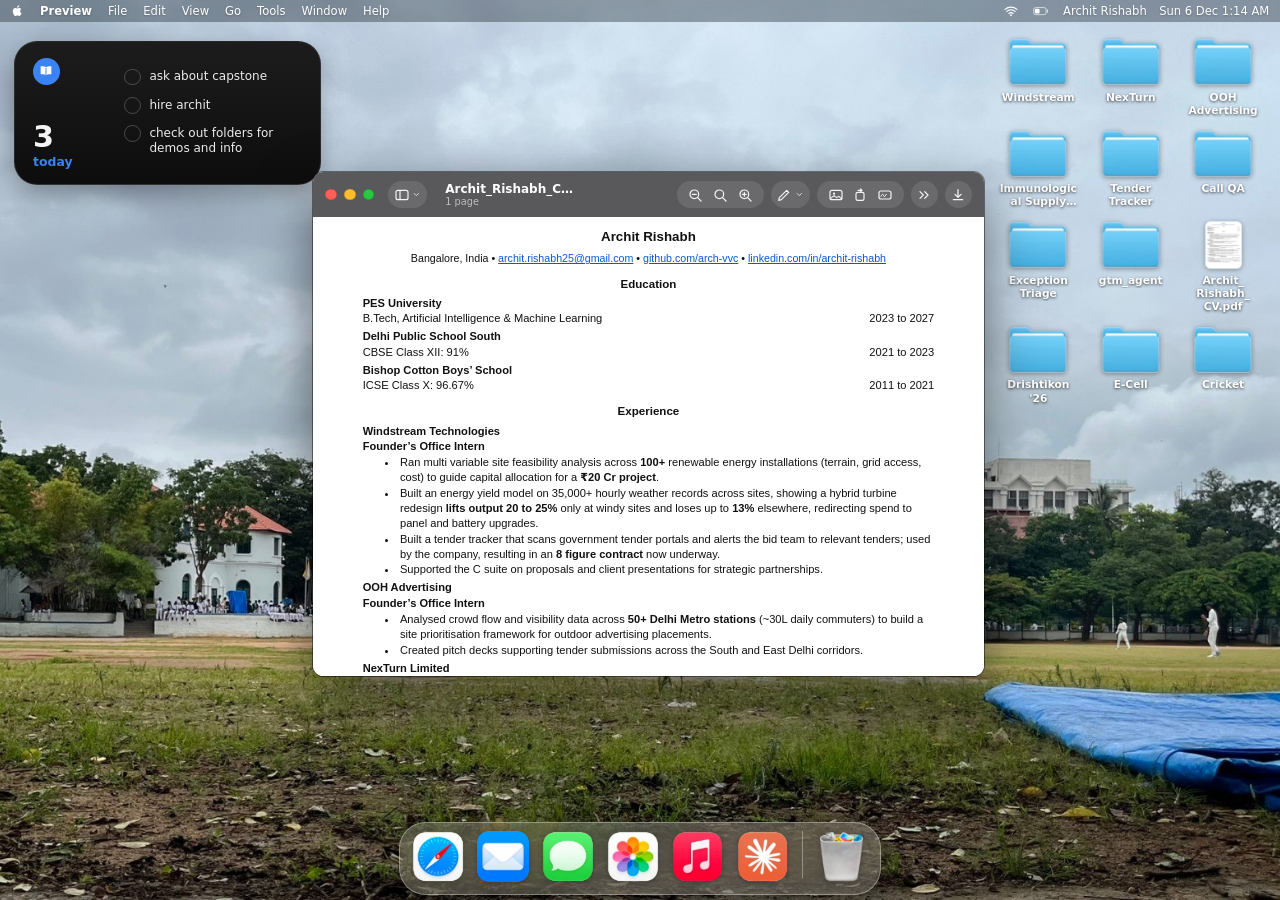
==== index.html @ 69f8cbdc "Krillion tab: portrait screenshot for the phone, landscape crop for the laptop Co-Authored-By: Claud" ====
<!doctype html>
<html lang="en-GB">
<head>
  <meta charset="utf-8">
  <meta name="viewport" content="width=device-width, initial-scale=1">
  <title>Archit Rishabh</title>
  <meta name="description" content="Archit Rishabh builds applied AI for messy business operations: a tender tracker behind an 8 figure contract, invoice triage, voice agent QA, outreach and supply chain systems.">
  <meta property="og:type" content="website">
  <meta property="og:title" content="Archit Rishabh">
  <meta property="og:description" content="Archit Rishabh builds applied AI for messy business operations: a tender tracker behind an 8 figure contract, invoice triage, voice agent QA, outreach and supply chain systems.">
  <link rel="icon" href="data:image/svg+xml,%3Csvg xmlns='http://www.w3.org/2000/svg' viewBox='0 0 32 32'%3E%3Crect width='32' height='32' rx='6' fill='%230a5aa8'/%3E%3Ctext x='16' y='24' font-size='22' font-family='sans-serif' font-weight='700' text-anchor='middle' fill='white'%3EA%3C/text%3E%3C/svg%3E">
  <link rel="stylesheet" href="desktop.css?v=20261120e">
  <noscript><meta http-equiv="refresh" content="0; url=plain.html"></noscript>
</head>
<body>
  <a class="skip" href="plain.html">Plain text version</a>
  <h1 class="sr-only">Archit Rishabh, applied AI for messy business operations</h1>

  <!-- Shared drawing parts: folder, document and window toolbar glyphs. -->
  <svg class="sprite" width="0" height="0" aria-hidden="true" focusable="false">
    <defs>
    </defs>

    <symbol id="g-file-txt" viewBox="0 0 24 24"><path d="M6 3h8l5 5v13H6z" fill="#e8eaed"/><path d="M14 3v5h5z" fill="#b9bec6"/><path d="M9 12h7M9 15h7M9 18h5" stroke="#8b9099" stroke-width="1.3"/></symbol>
    <symbol id="g-file-mov" viewBox="0 0 24 24"><rect x="3" y="5" width="18" height="14" rx="2.5" fill="#3a3d44"/><path d="M10 9l5 3-5 3z" fill="#fff"/></symbol>
    <symbol id="g-file-link" viewBox="0 0 24 24"><path d="M6 3h8l5 5v13H6z" fill="#e8eaed"/><path d="M14 3v5h5z" fill="#b9bec6"/><path d="M10 17l5-5M12 12h3v3" fill="none" stroke="#1b6fe0" stroke-width="1.8" stroke-linecap="round" stroke-linejoin="round"/></symbol>
    <symbol id="g-file-web" viewBox="0 0 24 24"><rect x="3" y="4" width="18" height="16" rx="2.500" fill="#e8eaed"/><path d="M3 9h18" stroke="#b9bec6" stroke-width="1.500"/><circle cx="6" cy="6.500" r="0.900" fill="#e5483f"/><circle cx="8.800" cy="6.500" r="0.900" fill="#f1b92e"/></symbol>
    <symbol id="g-file-folder" viewBox="0 0 24 24"><path d="M3 7a2 2 0 0 1 2-2h4.500l2 2H19a2 2 0 0 1 2 2v8a2 2 0 0 1-2 2H5a2 2 0 0 1-2-2z" fill="#4aa8f5"/></symbol>
    <symbol id="g-side-recents" viewBox="0 0 24 24"><circle cx="12" cy="12" r="8" fill="none" stroke="currentColor" stroke-width="1.700"/><path d="M12 7v5l3 2" fill="none" stroke="currentColor" stroke-width="1.700" stroke-linecap="round"/></symbol>
    <symbol id="g-side-shared" viewBox="0 0 24 24"><circle cx="9" cy="9" r="3" fill="none" stroke="currentColor" stroke-width="1.700"/><circle cx="17" cy="10" r="2.300" fill="none" stroke="currentColor" stroke-width="1.700"/><path d="M3.500 19c.5-3 2.700-4.500 5.500-4.500s5 1.500 5.500 4.500M15 15c2.500-.4 4.800.6 5.500 3.500" fill="none" stroke="currentColor" stroke-width="1.700" stroke-linecap="round"/></symbol>
    <symbol id="g-side-downloads" viewBox="0 0 24 24"><circle cx="12" cy="12" r="8.500" fill="none" stroke="currentColor" stroke-width="1.700"/><path d="M12 7.500v8M8.500 12.500l3.500 3.500 3.500-3.500" fill="none" stroke="currentColor" stroke-width="1.700" stroke-linecap="round" stroke-linejoin="round"/></symbol>
    <symbol id="g-side-apps" viewBox="0 0 24 24"><path d="M12 4l-6 15M12 4l6 15M7.500 14.500h9" fill="none" stroke="currentColor" stroke-width="1.800" stroke-linecap="round"/></symbol>
    <symbol id="g-side-desktop" viewBox="0 0 24 24"><rect x="3" y="5" width="18" height="11" rx="2" fill="none" stroke="currentColor" stroke-width="1.700"/><path d="M9 20h6M12 16v4" stroke="currentColor" stroke-width="1.700" stroke-linecap="round"/></symbol>
    <symbol id="g-side-docs" viewBox="0 0 24 24"><path d="M7 3h7l4 4v14H7z" fill="none" stroke="currentColor" stroke-width="1.700" stroke-linejoin="round"/><path d="M14 3v4h4" fill="none" stroke="currentColor" stroke-width="1.700"/></symbol>
    <symbol id="g-side-icloud" viewBox="0 0 24 24"><path d="M7 18a4 4 0 0 1-.5-8 5.500 5.500 0 0 1 10.500 1.500A3.300 3.300 0 0 1 17 18z" fill="none" stroke="currentColor" stroke-width="1.700" stroke-linejoin="round"/></symbol>
    <symbol id="g-side-home" viewBox="0 0 24 24"><path d="M4 11l8-7 8 7M6 10v9h12v-9M10 19v-5h4v5" fill="none" stroke="currentColor" stroke-width="1.700" stroke-linejoin="round"/></symbol>
    <symbol id="g-back" viewBox="0 0 24 24"><path d="M15 6l-6 6 6 6" fill="none" stroke="currentColor" stroke-width="2" stroke-linecap="round" stroke-linejoin="round"/></symbol>
    <symbol id="g-forward" viewBox="0 0 24 24"><path d="M9 6l6 6-6 6" fill="none" stroke="currentColor" stroke-width="2" stroke-linecap="round" stroke-linejoin="round"/></symbol>
    <symbol id="g-view-list" viewBox="0 0 24 24"><path d="M9 7h11M9 12h11M9 17h11" stroke="currentColor" stroke-width="1.800" stroke-linecap="round"/><circle cx="5" cy="7" r="1.200" fill="currentColor"/><circle cx="5" cy="12" r="1.200" fill="currentColor"/><circle cx="5" cy="17" r="1.200" fill="currentColor"/></symbol>
    <symbol id="g-view-grid" viewBox="0 0 24 24"><g fill="none" stroke="currentColor" stroke-width="1.500"><rect x="4" y="4" width="4.500" height="4.500" rx="1"/><rect x="9.800" y="4" width="4.500" height="4.500" rx="1"/><rect x="15.500" y="4" width="4.500" height="4.500" rx="1"/><rect x="4" y="9.800" width="4.500" height="4.500" rx="1"/><rect x="9.800" y="9.800" width="4.500" height="4.500" rx="1"/><rect x="15.500" y="9.800" width="4.500" height="4.500" rx="1"/><rect x="4" y="15.500" width="4.500" height="4.500" rx="1"/><rect x="9.800" y="15.500" width="4.500" height="4.500" rx="1"/><rect x="15.500" y="15.500" width="4.500" height="4.500" rx="1"/></g></symbol>
    <symbol id="g-download" viewBox="0 0 24 24"><path d="M12 4v11M7.500 11l4.500 4.500 4.500-4.500M5 19h14" fill="none" stroke="currentColor" stroke-width="1.900" stroke-linecap="round" stroke-linejoin="round"/></symbol>
    <symbol id="g-sidebar" viewBox="0 0 24 24"><rect x="3" y="5" width="18" height="14" rx="3" fill="none" stroke="currentColor" stroke-width="1.8"/><path d="M9 5v14" stroke="currentColor" stroke-width="1.8"/></symbol>
    <symbol id="g-zoom-out" viewBox="0 0 24 24"><circle cx="11" cy="11" r="6.5" fill="none" stroke="currentColor" stroke-width="1.8"/><path d="M16 16l5 5M8 11h6" stroke="currentColor" stroke-width="1.8" stroke-linecap="round"/></symbol>
    <symbol id="g-zoom-fit" viewBox="0 0 24 24"><circle cx="11" cy="11" r="6.5" fill="none" stroke="currentColor" stroke-width="1.8"/><path d="M16 16l5 5" stroke="currentColor" stroke-width="1.8" stroke-linecap="round"/></symbol>
    <symbol id="g-zoom-in" viewBox="0 0 24 24"><circle cx="11" cy="11" r="6.5" fill="none" stroke="currentColor" stroke-width="1.8"/><path d="M16 16l5 5M8 11h6M11 8v6" stroke="currentColor" stroke-width="1.8" stroke-linecap="round"/></symbol>
    <symbol id="g-pen" viewBox="0 0 24 24"><path d="M4 20l1-4L16 5l3 3L8 19z" fill="none" stroke="currentColor" stroke-width="1.8" stroke-linejoin="round"/></symbol>
    <symbol id="g-chevron" viewBox="0 0 24 24"><path d="M7 10l5 5 5-5" fill="none" stroke="currentColor" stroke-width="1.8" stroke-linecap="round" stroke-linejoin="round"/></symbol>
    <symbol id="g-crop" viewBox="0 0 24 24"><rect x="3" y="5" width="18" height="14" rx="3" fill="none" stroke="currentColor" stroke-width="1.8"/><circle cx="9" cy="10" r="1.6" fill="currentColor"/><path d="M4 17l5-4 4 3 3-2 5 4" fill="none" stroke="currentColor" stroke-width="1.6"/></symbol>
    <symbol id="g-rotate" viewBox="0 0 24 24"><rect x="6" y="8" width="12" height="12" rx="2.5" fill="none" stroke="currentColor" stroke-width="1.8"/><path d="M9 5h6M13 3l2 2-2 2" fill="none" stroke="currentColor" stroke-width="1.8" stroke-linecap="round" stroke-linejoin="round"/></symbol>
    <symbol id="g-sign" viewBox="0 0 24 24"><rect x="3" y="6" width="18" height="12" rx="3" fill="none" stroke="currentColor" stroke-width="1.8"/><path d="M6 14c2-4 3-4 4-1s2 1 4-2" fill="none" stroke="currentColor" stroke-width="1.5" stroke-linecap="round"/></symbol>
    <symbol id="g-more" viewBox="0 0 24 24"><path d="M6 7l5 5-5 5M13 7l5 5-5 5" fill="none" stroke="currentColor" stroke-width="1.8" stroke-linecap="round" stroke-linejoin="round"/></symbol>
    <symbol id="g-search" viewBox="0 0 24 24"><circle cx="11" cy="11" r="6.5" fill="none" stroke="currentColor" stroke-width="1.8"/><path d="M16 16l5 5" stroke="currentColor" stroke-width="1.8" stroke-linecap="round"/></symbol>
    <symbol id="g-list" viewBox="0 0 24 24"><path d="M8 7h11M8 12h11M8 17h11" stroke="currentColor" stroke-width="2" stroke-linecap="round"/><circle cx="4.5" cy="7" r="1.3" fill="currentColor"/><circle cx="4.5" cy="12" r="1.3" fill="currentColor"/><circle cx="4.5" cy="17" r="1.3" fill="currentColor"/></symbol>
  </svg>

  
  <div class="phone" id="phone">
    <div class="phone-screen" id="phone-screen">
      <div class="p-status">
        <time id="p-clock">4:27</time>
        <span class="p-status-icons" aria-hidden="true">
          <svg viewBox="0 0 20 14"><rect x="0" y="9" width="3" height="5" rx="1" fill="currentColor"/><rect x="5" y="6" width="3" height="8" rx="1" fill="currentColor"/><rect x="10" y="3" width="3" height="11" rx="1" fill="currentColor"/><rect x="15" y="0" width="3" height="14" rx="1" fill="currentColor" opacity="0.4"/></svg>
          <svg viewBox="0 0 24 24"><path d="M2 9a15 15 0 0 1 20 0M5 12.5a10.5 10.5 0 0 1 14 0M8.5 16a5.5 5.5 0 0 1 7 0" fill="none" stroke="currentColor" stroke-width="2.2" stroke-linecap="round"/><circle cx="12" cy="19" r="1.6" fill="currentColor"/></svg>
          <svg viewBox="0 0 30 14"><rect x="0.8" y="0.8" width="25" height="12.4" rx="4" fill="none" stroke="currentColor" stroke-width="1.4" opacity="0.5"/><rect x="2.6" y="2.6" width="17" height="8.8" rx="2.4" fill="currentColor"/><rect x="27.2" y="4.5" width="2" height="5" rx="1" fill="currentColor" opacity="0.5"/></svg>
        </span>
      </div>
      <div class="p-pager" id="p-pager">
        <div class="p-track" id="p-track">
          <section class="p-page" data-page="0" aria-label="Home">
            <p class="p-pagetitle">Archit Rishabh</p>
            <p class="p-sub">Applied AI for messy business operations. Open to forward deployed engineer and founder's office roles.</p>
            <aside class="p-widget" aria-labelledby="p-rem-title">
              <div class="p-widget-left">
                <span class="p-widget-icon" aria-hidden="true"><svg viewBox="0 0 24 24"><use href="#g-list"/></svg></span>
                <h2 class="sr-only" id="p-rem-title">Reminders</h2>
                <div class="p-widget-stat"><span class="p-count" id="p-count" aria-live="polite">3</span><span class="p-when">Reminders</span></div>
              </div>
              <ul class="p-reminders">
                <li data-preminder><label><input type="checkbox"><span class="p-tick" aria-hidden="true"></span><span class="p-text">ask about capstone</span></label></li>
                <li data-preminder><label><input type="checkbox"><span class="p-tick" aria-hidden="true"></span><span class="p-text">hire archit</span></label></li>
                <li data-preminder><label><input type="checkbox"><span class="p-tick" aria-hidden="true"></span><span class="p-text">check out folders for demos and info</span></label></li>
              </ul>
            </aside>
            <div class="p-grid">
            <button class="p-icon" type="button" data-pfolder="windstream" aria-label="Windstream folder"><span class="p-tile letter" style="--c1:#3ccaff;--c2:#0a6cff" aria-hidden="true">W</span><span class="p-label">Windstream</span><span class="p-role">Founder's Office intern</span></button>
            <button class="p-icon" type="button" data-pfolder="nexturn" aria-label="NexTurn folder"><span class="p-tile letter" style="--c1:#b98bff;--c2:#6a3cf0" aria-hidden="true">N</span><span class="p-label">NexTurn</span><span class="p-role">Data and AI strategy intern</span></button>
            <button class="p-icon" type="button" data-pfolder="ooh" aria-label="OOH Advertising folder"><span class="p-tile letter" style="--c1:#ffb54d;--c2:#ff6325" aria-hidden="true">O</span><span class="p-label">OOH Advertising</span><span class="p-role">Founder's Office intern</span></button>
            <button class="p-icon" type="button" data-pfile="cv" aria-label="Archit_Rishabh_CV.pdf"><span class="p-tile cv"><img src="assets/icons/cvfile.png" alt="Archit_Rishabh_CV.pdf"></span><span class="p-label">CV</span></button>
            </div>
          </section>
          <section class="p-page" data-page="1" aria-label="Projects">
            <p class="p-pagetitle">Projects</p>
            <div class="p-grid">
            <button class="p-icon" type="button" data-pfolder="capstone" aria-label="Immunological Supply Chain folder"><span class="p-tile letter" style="--c1:#3be0a6;--c2:#0c9a68" aria-hidden="true">I</span><span class="p-label">Immunological Supply Chain</span></button>
            <button class="p-icon" type="button" data-pfolder="tender-tracker" aria-label="Tender Tracker folder"><span class="p-tile letter" style="--c1:#ff7a96;--c2:#e0224c" aria-hidden="true">T</span><span class="p-label">Tender Tracker</span></button>
            <button class="p-icon" type="button" data-pfolder="call-qa" aria-label="Call QA folder"><span class="p-tile letter" style="--c1:#62e6dc;--c2:#14a3b5" aria-hidden="true">C</span><span class="p-label">Call QA</span></button>
            <button class="p-icon" type="button" data-pfolder="exception-triage" aria-label="Exception Triage folder"><span class="p-tile letter" style="--c1:#ffd957;--c2:#f09a00" aria-hidden="true">E</span><span class="p-label">Exception Triage</span></button>
            <button class="p-icon" type="button" data-pfolder="gtm-agent" aria-label="gtm_agent folder"><span class="p-tile letter" style="--c1:#8493ff;--c2:#3a4de0" aria-hidden="true">G</span><span class="p-label">gtm_agent</span></button>
            <button class="p-icon" type="button" data-pfolder="drishtikon" aria-label="Drishtikon '26 folder"><span class="p-tile letter" style="--c1:#ff95dc;--c2:#d2399f" aria-hidden="true">D</span><span class="p-label">Drishtikon '26</span></button>
            <button class="p-icon" type="button" data-pfolder="e-cell" aria-label="E-Cell folder"><span class="p-tile letter" style="--c1:#98e65a;--c2:#3ba00c" aria-hidden="true">E</span><span class="p-label">E-Cell</span></button>
            <button class="p-icon" type="button" data-pfolder="cricket" aria-label="Cricket folder"><span class="p-tile letter" style="--c1:#ff8460;--c2:#c93a1b" aria-hidden="true">C</span><span class="p-label">Cricket</span></button>
            </div>
          </section>
        </div>
      </div>

      <p class="p-hint" id="p-hint">swipe left to see projects</p>
      <div class="p-foot">
        <div class="p-dots" id="p-dots" role="group" aria-label="Pages">
          <button class="p-dot" type="button" data-pdot="0" aria-label="Home page" aria-current="true"></button>
          <button class="p-dot" type="button" data-pdot="1" aria-label="Projects page"></button>
        </div>
      </div>
      <nav class="p-dock" aria-label="Phone dock">
        <button class="p-dock-item" type="button" data-pdock aria-label="Mail"><img src="assets/icons/ios-mail.png" alt="Mail"></button>
        <button class="p-dock-item" type="button" data-pdock aria-label="Music"><img src="assets/icons/ios-music.png" alt="Music"></button>
        <button class="p-dock-item" type="button" data-pdock aria-label="Messages"><img src="assets/icons/ios-messages.png" alt="Messages"></button>
        <button class="p-dock-item" type="button" data-pdock aria-label="Safari"><img src="assets/icons/ios-safari.png" alt="Safari"></button>
      </nav>
      <div class="p-sheets" id="p-sheets"></div>
    </div>
  </div>

  <div class="desktop" id="desktop">
    <header class="menubar">
      <div class="menus">
        <span class="apple" aria-hidden="true"><svg viewBox="0 0 24 24"><path d="M16.37 12.62c-.03-2.45 2-3.63 2.09-3.69-1.14-1.66-2.9-1.9-3.53-1.92-1.5-.15-2.93.88-3.69.88-.76 0-1.94-.86-3.19-.84-1.64.02-3.15.95-4 2.42-1.71 2.96-.44 7.34 1.22 9.74.81 1.17 1.78 2.49 3.05 2.44 1.22-.05 1.69-.79 3.17-.79s1.9.79 3.19.76c1.32-.02 2.15-1.19 2.95-2.37.93-1.36 1.31-2.68 1.34-2.75-.03-.01-2.57-.99-2.6-3.88zM13.95 5.4c.67-.81 1.12-1.94 1-3.07-.96.04-2.13.64-2.82 1.45-.62.72-1.16 1.87-1.02 2.98 1.07.08 2.17-.55 2.84-1.36z"/></svg></span>
        <strong class="app-name" id="app-name">Preview</strong>
        <span class="menu-item">File</span>
        <span class="menu-item">Edit</span>
        <span class="menu-item">View</span>
        <span class="menu-item">Go</span>
        <span class="menu-item preview-only">Tools</span>
        <span class="menu-item">Window</span>
        <span class="menu-item">Help</span>
      </div>
      <div class="status">
        <svg class="status-icon" viewBox="0 0 24 24" aria-hidden="true"><path d="M2 9a15 15 0 0 1 20 0M5 12.500a10.500 10.500 0 0 1 14 0M8.500 16a5.500 5.500 0 0 1 7 0" fill="none" stroke="currentColor" stroke-width="2" stroke-linecap="round"/><circle cx="12" cy="19" r="1.500" fill="currentColor"/></svg>
        <svg class="status-icon battery" viewBox="0 0 28 24" aria-hidden="true"><rect x="2" y="6" width="21" height="12" rx="3.500" fill="none" stroke="currentColor" stroke-width="1.500" opacity="0.7"/><rect x="4" y="8" width="8" height="8" rx="2" fill="currentColor"/><path d="M25 10v4" stroke="currentColor" stroke-width="2" stroke-linecap="round" opacity="0.7"/></svg>
        <span class="status-name">Archit Rishabh</span>
        <time class="clock" id="clock">Fri 20 Nov 3:12 PM</time>
      </div>
    </header>

    <main class="stage">
      <aside class="widget" aria-labelledby="reminders-title">
        <div class="widget-left">
          <span class="widget-icon" aria-hidden="true"><svg viewBox="0 0 24 24"><path d="M12 6.500C10 5 7 4.600 4 5v12c3-.4 6 0 8 1.500 2-1.500 5-1.900 8-1.500V5c-3-.4-6 0-8 1.500z" fill="currentColor"/><path d="M12 7.500v10.500" stroke="#3b82f6" stroke-width="1.400"/></svg></span>
          <h2 class="sr-only" id="reminders-title">Reminders</h2>
          <div class="widget-stat"><span class="widget-count" id="reminder-count" aria-live="polite">3</span><span class="widget-when">today</span></div>
        </div>
        <ul class="reminders">
          <li data-reminder><label><input type="checkbox"><span class="tick" aria-hidden="true"></span><span class="text">ask about capstone</span></label></li>
          <li data-reminder><label><input type="checkbox"><span class="tick" aria-hidden="true"></span><span class="text">hire archit</span></label></li>
          <li data-reminder><label><input type="checkbox"><span class="tick" aria-hidden="true"></span><span class="text">check out folders for demos and info</span></label></li>
        </ul>
      </aside>

      <nav class="icons" aria-label="Desktop folders and files">
          <button class="icon" type="button" data-folder="windstream" data-name="Windstream" aria-label="Windstream folder"><img class="art" src="assets/icons/folder.png" alt="Windstream folder"><span class="label">Windstream</span></button>
          <button class="icon" type="button" data-folder="nexturn" data-name="NexTurn" aria-label="NexTurn folder"><img class="art" src="assets/icons/folder.png" alt="NexTurn folder"><span class="label">NexTurn</span></button>
          <button class="icon" type="button" data-folder="ooh" data-name="OOH Advertising" aria-label="OOH Advertising folder"><img class="art" src="assets/icons/folder.png" alt="OOH Advertising folder"><span class="label">OOH Advertising</span></button>
          <button class="icon" type="button" data-folder="capstone" data-name="Immunological Supply Chain" aria-label="Immunological Supply Chain folder"><img class="art" src="assets/icons/folder.png" alt="Immunological Supply Chain folder"><span class="label">Immunological Supply Chain</span></button>
          <button class="icon" type="button" data-folder="tender-tracker" data-name="Tender Tracker" aria-label="Tender Tracker folder"><img class="art" src="assets/icons/folder.png" alt="Tender Tracker folder"><span class="label">Tender Tracker</span></button>
          <button class="icon" type="button" data-folder="call-qa" data-name="Call QA" aria-label="Call QA folder"><img class="art" src="assets/icons/folder.png" alt="Call QA folder"><span class="label">Call QA</span></button>
          <button class="icon" type="button" data-folder="exception-triage" data-name="Exception Triage" aria-label="Exception Triage folder"><img class="art" src="assets/icons/folder.png" alt="Exception Triage folder"><span class="label">Exception Triage</span></button>
          <button class="icon" type="button" data-folder="gtm-agent" data-name="gtm_agent" aria-label="gtm_agent folder"><img class="art" src="assets/icons/folder.png" alt="gtm_agent folder"><span class="label">gtm_agent</span></button>
          <button class="icon" type="button" data-file="cv" aria-label="Archit_Rishabh_CV.pdf, double click to open"><img class="art doc" src="assets/icons/cvfile.png" alt="Archit_Rishabh_CV.pdf"><span class="label">Archit_<wbr>Rishabh_<wbr>CV.pdf</span></button>
          <button class="icon" type="button" data-folder="drishtikon" data-name="Drishtikon '26" aria-label="Drishtikon '26 folder"><img class="art" src="assets/icons/folder.png" alt="Drishtikon '26 folder"><span class="label">Drishtikon '26</span></button>
          <button class="icon" type="button" data-folder="e-cell" data-name="E-Cell" aria-label="E-Cell folder"><img class="art" src="assets/icons/folder.png" alt="E-Cell folder"><span class="label">E-Cell</span></button>
          <button class="icon" type="button" data-folder="cricket" data-name="Cricket" aria-label="Cricket folder"><img class="art" src="assets/icons/folder.png" alt="Cricket folder"><span class="label">Cricket</span></button>
      </nav>

      <section class="window" id="cv-window" data-app="Preview" aria-labelledby="cv-title" tabindex="-1">
        <div class="titlebar" data-drag>
          <div class="lights">
            <button class="light close" type="button" data-action="close" aria-label="Close"><span aria-hidden="true">&times;</span></button>
            <button class="light minimise" type="button" data-action="minimise" aria-label="Minimise"><span aria-hidden="true">&minus;</span></button>
            <button class="light zoom" type="button" data-action="fullscreen" aria-label="Full screen"><span aria-hidden="true">&#x2922;</span></button>
          </div>
          <div class="tools tools-left" aria-hidden="true">
            <span class="tool wide"><svg viewBox="0 0 24 24"><use href="#g-sidebar"/></svg><svg class="small" viewBox="0 0 24 24"><use href="#g-chevron"/></svg></span>
          </div>
          <div class="doc-title">
            <h2 id="cv-title">Archit_Rishabh_CV.pdf</h2>
            <span class="doc-sub">1 page</span>
          </div>
          <div class="tools tools-right">
            <span class="tool group" aria-hidden="true"><svg viewBox="0 0 24 24"><use href="#g-zoom-out"/></svg><svg viewBox="0 0 24 24"><use href="#g-zoom-fit"/></svg><svg viewBox="0 0 24 24"><use href="#g-zoom-in"/></svg></span>
            <span class="tool wide" aria-hidden="true"><svg viewBox="0 0 24 24"><use href="#g-pen"/></svg><svg class="small" viewBox="0 0 24 24"><use href="#g-chevron"/></svg></span>
            <span class="tool group" aria-hidden="true"><svg viewBox="0 0 24 24"><use href="#g-crop"/></svg><svg viewBox="0 0 24 24"><use href="#g-rotate"/></svg><svg viewBox="0 0 24 24"><use href="#g-sign"/></svg></span>
            <span class="tool" aria-hidden="true"><svg viewBox="0 0 24 24"><use href="#g-more"/></svg></span>
            <a class="tool round" href="assets/Archit_Rishabh_CV.pdf" download><svg viewBox="0 0 24 24" aria-hidden="true"><use href="#g-download"/></svg><span class="sr-only">Download the CV as a PDF</span></a>
          </div>
        </div>

        <div class="pdf" id="pdf">
          <article class="page">
            <h3 class="cv-name">Archit Rishabh</h3>
            <p class="cv-contact">Bangalore, India &bull; <a href="mailto:archit.rishabh25@gmail.com">archit.rishabh25@gmail.com</a> &bull; <a href="https://github.com/arch-vvc" rel="noopener">github.com/arch-vvc</a> &bull; <a href="https://www.linkedin.com/in/archit-rishabh" rel="noopener">linkedin.com/in/archit-rishabh</a></p>

            <h4>Education</h4>
            <div class="entry"><div class="row"><strong>PES University</strong><span></span></div><div class="row"><span>B.Tech, Artificial Intelligence &amp; Machine Learning</span><span>2023 to 2027</span></div></div>
            <div class="entry"><div class="row"><strong>Delhi Public School South</strong><span></span></div><div class="row"><span>CBSE Class XII: 91%</span><span>2021 to 2023</span></div></div>
            <div class="entry"><div class="row"><strong>Bishop Cotton Boys&rsquo; School</strong><span></span></div><div class="row"><span>ICSE Class X: 96.67%</span><span>2011 to 2021</span></div></div>

            <h4>Experience</h4>
            <div class="entry">
              <strong>Windstream Technologies</strong><br><strong>Founder&rsquo;s Office Intern</strong>
              <ul>
                <li>Ran multi variable site feasibility analysis across <b>100+</b> renewable energy installations (terrain, grid access, cost) to guide capital allocation for a <b>₹20 Cr project</b>.</li>
                <li>Built an energy yield model on 35,000+ hourly weather records across sites, showing a hybrid turbine redesign <b>lifts output 20 to 25%</b> only at windy sites and loses up to <b>13%</b> elsewhere, redirecting spend to panel and battery upgrades.</li>
                <li>Built a tender tracker that scans government tender portals and alerts the bid team to relevant tenders; used by the company, resulting in an <b>8 figure contract</b> now underway.</li>
                <li>Supported the C suite on proposals and client presentations for strategic partnerships.</li>
              </ul>
            </div>
            <div class="entry">
              <strong>OOH Advertising</strong><br><strong>Founder&rsquo;s Office Intern</strong>
              <ul>
                <li>Analysed crowd flow and visibility data across <b>50+ Delhi Metro stations</b> (~30L daily commuters) to build a site prioritisation framework for outdoor advertising placements.</li>
                <li>Created pitch decks supporting tender submissions across the South and East Delhi corridors.</li>
              </ul>
            </div>
            <div class="entry">
              <strong>NexTurn Limited</strong><br><strong>Data &amp; AI Strategy Intern</strong>
              <ul>
                <li>Built an AI driven document analysis and visualisation system for a <b>$150M</b> firm, cutting client insight generation time by <b>93% across 10+ simultaneous documents</b>.</li>
                <li>Analysed unstructured business documents to surface strategic insights for leadership decisions.</li>
              </ul>
            </div>

            <h4>Projects &amp; Research</h4>
            <div class="entry">
              <div class="row"><strong>Immunological Supply Chain Management System</strong><span>PES University</span></div>
              <ul>
                <li>Built a <b>28 stage</b> ML and RL pipeline modelling supply chain resilience on immune principles (<b>240K+</b> records).</li>
                <li>Blind backtest on real USAID shipment data flagged the Haiti 2010 disruption; recommended vendors beat actual procurement on late rate in <b>71% of 76 cases</b>. Paper submitted.</li>
              </ul>
            </div>
            <div class="entry">
              <strong>Invoice Exception Triage</strong>
              <ul>
                <li>Built a tool that matches invoices against purchase orders and payments and explains each mismatch in plain English, so finance teams clear exceptions faster; caught <b>16 of 16</b> planted exceptions on a 40 invoice test set.</li>
              </ul>
            </div>
            <div class="entry">
              <strong>Call QA for Voice Agents</strong>
              <ul>
                <li>Built a test harness where LLM simulated callers (confused, Hinglish, adversarial) talk to a voice agent built from a client SOP, and a judge flags the exact failing turn; on a live 5 caller run the first prompt passed <b>0 of 5</b> and the fixed prompt <b>4 of 5</b>.</li>
              </ul>
            </div>
            <div class="entry">
              <strong>gtm_agent, a pitch engine for FDE outreach</strong>
              <ul>
                <li>Built an engine that takes a startup&rsquo;s URL and returns its cluster, the demo to send, the deployment pain its customers likely have and a pitch note of 150 words or fewer that names only things found on the company&rsquo;s own site; <b>632 tests</b>.</li>
              </ul>
            </div>

            <h4>Leadership &amp; Activities</h4>
            <div class="entry">
              <div class="row"><strong>Drishtikon &rsquo;26, IIMS Pune</strong><span>National Case Competition Finalist</span></div>
              <ul><li>Reached the national final from <b>750+</b> applicants on corporate restructuring and marketing cases.</li></ul>
            </div>
            <div class="entry">
              <div class="row"><strong>PESU Entrepreneurship Cell</strong><span>Organising Committee</span></div>
              <ul><li>Architected a <b>20 case</b> business simulation from real corporate problems; ran it end to end for <b>100+</b> participants.</li></ul>
            </div>
            <div class="entry">
              <div class="row"><strong>Sports, PES University &amp; Bishop Cotton Boys&rsquo; School</strong><span>Cricket, Football, Basketball</span></div>
              <ul><li>Won the Cottonian Shield and KSCA BT Ramaiah Shield (Best Wicketkeeper in both).</li></ul>
            </div>
          </article>
        </div>
      </section>
    </main>

    <nav class="dock" aria-label="Dock">
      <button class="dock-item" type="button" data-dock aria-label="Safari"><img src="assets/icons/safari.png" alt="Safari"></button>
      <button class="dock-item" type="button" data-dock aria-label="Mail"><img src="assets/icons/mail.png" alt="Mail"></button>
      <button class="dock-item" type="button" data-dock aria-label="Messages"><img src="assets/icons/messages.png" alt="Messages"></button>
      <button class="dock-item" type="button" data-dock aria-label="Photos"><img src="assets/icons/photos.png" alt="Photos"></button>
      <button class="dock-item" type="button" data-dock aria-label="Music"><img src="assets/icons/music.png" alt="Music"></button>
      <button class="dock-item" type="button" data-dock aria-label="Claude"><img src="assets/icons/claude.png" alt="Claude"></button>
      <span class="dock-sep" aria-hidden="true"></span>
      <button class="dock-item" type="button" data-dock aria-label="Trash"><img src="assets/icons/trash.png" alt="Trash"></button>
    </nav>
  </div>

  <script src="site.config.js?v=20261120e"></script>
  <script src="apps.js?v=20261120e"></script>
  <script src="desktop.js?v=20261120e"></script>
  <script src="phone.js?v=20261120e"></script>
</body>
</html>
---- desktop.css ----
/* Desktop home page. System fonts only. Everything scales from one unit, --u,
   which is 1px on a 1440 by 900 screen and shrinks or grows with the window. */
:root {
  --u: clamp(0.66px, min(calc(100vw / 1440), calc(100vh / 900)), 1.7px);
  --menubar: calc(var(--u) * 25);
  --accent: #0a62d6;
}

* { box-sizing: border-box; }

html, body { height: 100%; margin: 0; }

body {
  overflow: hidden;
  background: #3d4f2c;
  color: #fff;
  font-family: -apple-system, BlinkMacSystemFont, "SF Pro Text", "Helvetica Neue", system-ui, "Segoe UI", Roboto, Arial, sans-serif;
  -webkit-font-smoothing: antialiased;
}

button { font: inherit; color: inherit; background: none; border: 0; padding: 0; cursor: default; }

.sr-only {
  position: absolute; width: 1px; height: 1px; margin: -1px; padding: 0;
  overflow: hidden; clip: rect(0 0 0 0); white-space: nowrap; border: 0;
}

.sprite { position: absolute; width: 0; height: 0; overflow: hidden; }

.skip {
  position: fixed; left: 8px; top: -60px; z-index: 100;
  background: #fff; color: #000; padding: 8px 12px; border-radius: 6px;
}
.skip:focus { top: 8px; }

/* ---------- desktop ---------- */
.desktop {
  position: fixed; inset: 0; overflow: hidden;
  font-size: calc(var(--u) * 13);
  background: #58604c url(assets/wallpaper.jpg) center / cover no-repeat;
  user-select: none; -webkit-user-select: none;
}

/* menu bar */
.menubar {
  position: absolute; z-index: 60; left: 0; right: 0; top: 0; height: var(--menubar);
  display: flex; align-items: center; justify-content: space-between;
  padding: 0 calc(var(--u) * 12);
  background: rgba(30, 32, 36, 0.38);
  -webkit-backdrop-filter: blur(calc(var(--u) * 24)) saturate(1.6);
  backdrop-filter: blur(calc(var(--u) * 24)) saturate(1.6);
  font-size: calc(var(--u) * 13); color: #fff; text-shadow: 0 1px 2px rgba(0, 0, 0, 0.25);
}
.menus, .status { display: flex; align-items: center; gap: calc(var(--u) * 18); }
.apple svg { display: block; width: calc(var(--u) * 15); height: calc(var(--u) * 15); fill: #fff; }
.app-name { font-weight: 700; }
.status { gap: calc(var(--u) * 14); }
.status-icon { width: calc(var(--u) * 18); height: calc(var(--u) * 16); color: #fff; }
.status-icon.battery { width: calc(var(--u) * 22); }
.clock { white-space: nowrap; }

/* reminders widget */
.widget {
  position: absolute; z-index: 5; left: calc(var(--u) * 16); top: calc(var(--u) * 46);
  width: calc(var(--u) * 345); min-height: calc(var(--u) * 162);
  display: grid; grid-template-columns: calc(var(--u) * 96) 1fr; gap: calc(var(--u) * 6);
  padding: calc(var(--u) * 18) calc(var(--u) * 20);
  border-radius: calc(var(--u) * 26);
  background: linear-gradient(180deg, #1c1c1d, #0d0d0e);
  border: 1px solid rgba(255, 255, 255, 0.1);
  box-shadow: 0 calc(var(--u) * 10) calc(var(--u) * 28) rgba(0, 0, 0, 0.3);
}
.widget-left { display: flex; flex-direction: column; justify-content: space-between; }
.widget-icon {
  width: calc(var(--u) * 30); height: calc(var(--u) * 30); border-radius: 50%;
  background: #3b82f6; color: #fff; display: grid; place-items: center;
}
.widget-icon svg { width: calc(var(--u) * 18); height: calc(var(--u) * 18); }
.widget-stat { display: flex; flex-direction: column; line-height: 1.05; }
.widget-count { font-size: calc(var(--u) * 34); font-weight: 700; color: #f4f4f5; }
.widget-when { font-size: calc(var(--u) * 14); font-weight: 700; color: #3b82f6; margin-top: calc(var(--u) * 2); }
.reminders { list-style: none; margin: 0; padding: 0; display: flex; flex-direction: column; justify-content: center; gap: calc(var(--u) * 14); }
.reminders label { display: flex; align-items: flex-start; gap: calc(var(--u) * 10); cursor: pointer; font-size: calc(var(--u) * 13.5); line-height: 1.25; color: #ececee; }
.reminders input { position: absolute; opacity: 0; width: 0; height: 0; }
.tick {
  flex: none; width: calc(var(--u) * 19); height: calc(var(--u) * 19); border-radius: 50%; margin-top: calc(var(--u) * -1);
  border: calc(var(--u) * 2) solid #4b4b4f;
  display: grid; place-items: center; transition: background 0.15s, border-color 0.15s;
}
.tick::after {
  content: ""; width: calc(var(--u) * 4); height: calc(var(--u) * 8);
  border: solid #fff; border-width: 0 calc(var(--u) * 2) calc(var(--u) * 2) 0;
  transform: rotate(45deg) translate(-5%, -8%); opacity: 0; transition: opacity 0.15s;
}
.reminders input:checked + .tick { background: #3b82f6; border-color: #3b82f6; }
.reminders input:checked + .tick::after { opacity: 1; }
.reminders input:checked ~ .text { color: #8d8d93; text-decoration: line-through; }
.reminders input:focus-visible + .tick { outline: calc(var(--u) * 2) solid #fff; outline-offset: calc(var(--u) * 2); }

/* desktop icons: three to a row, filled from the top right */
.icons {
  position: absolute; z-index: 4; right: calc(var(--u) * 14); top: calc(var(--menubar) + var(--u) * 14);
  display: grid; grid-template-columns: repeat(3, calc(var(--u) * 100)); gap: calc(var(--u) * 6) calc(var(--u) * 4);
  align-items: start;
}
.icon {
  width: calc(var(--u) * 100); padding: calc(var(--u) * 3);
  display: flex; flex-direction: column; align-items: center; gap: calc(var(--u) * 3);
  border-radius: calc(var(--u) * 8); outline: none;
}
.icon .art { display: block; width: calc(var(--u) * 70); height: calc(var(--u) * 56); object-fit: contain; filter: drop-shadow(0 calc(var(--u) * 2) calc(var(--u) * 3) rgba(0, 0, 0, 0.35)); border-radius: calc(var(--u) * 8); padding: calc(var(--u) * 2); }
.icon .art.doc { width: calc(var(--u) * 46); height: calc(var(--u) * 56); padding: 0; border-radius: calc(var(--u) * 7); }
.icon .label {
  max-width: 100%; padding: calc(var(--u) * 1) calc(var(--u) * 2); border-radius: calc(var(--u) * 4);
  font-size: calc(var(--u) * 12); line-height: 1.25; text-align: center; font-weight: 600;
  overflow-wrap: break-word;
  text-shadow: 0 1px 3px rgba(0, 0, 0, 0.7);
  display: -webkit-box; -webkit-line-clamp: 2; -webkit-box-orient: vertical; overflow: hidden;
}
.icon.selected .art { background: rgba(255, 255, 255, 0.22); }
.icon.selected .label { background: var(--accent); text-shadow: none; }
.icon:focus-visible .label { background: var(--accent); text-shadow: none; }

/* the CV window */
.stage { position: absolute; inset: 0; }

.window {
  position: absolute; z-index: 20;
  left: calc(var(--u) * 352); top: calc(var(--u) * 194);
  width: calc(var(--u) * 755); height: calc(var(--u) * 567);
  display: flex; flex-direction: column; overflow: hidden; outline: none;
  border-radius: calc(var(--u) * 12);
  background: #fff;
  box-shadow: 0 0 0 1px rgba(0, 0, 0, 0.45), 0 calc(var(--u) * 22) calc(var(--u) * 60) rgba(0, 0, 0, 0.5);
  transition: transform 0.45s cubic-bezier(0.2, 0.8, 0.2, 1), opacity 0.3s ease-out;
  transform-origin: center center;
}
.window.dragging { transition: none; }
.window.is-opening { transform: translate(var(--ox, 0px), var(--oy, 0px)) scale(0.1); opacity: 0; }
.window.no-anim { transition: none; }
.window.is-minimising { transform: translate(var(--dx, 0), var(--dy, 0)) scale(0.08); opacity: 0; pointer-events: none; }
.window.is-gone { display: none; }
.window.is-full {
  left: 0 !important; top: var(--menubar) !important; width: 100vw !important;
  height: calc(100vh - var(--menubar)) !important; border-radius: 0; z-index: 55 !important;
}

.titlebar {
  flex: none; height: calc(var(--u) * 50); display: flex; align-items: center; gap: calc(var(--u) * 14);
  padding: 0 calc(var(--u) * 14); background: rgba(84, 84, 87, 0.97); color: #fff; cursor: default;
  touch-action: none;
}
.lights { display: flex; gap: calc(var(--u) * 8); margin-right: calc(var(--u) * 2); }
.light {
  width: calc(var(--u) * 13); height: calc(var(--u) * 13); border-radius: 50%;
  display: grid; place-items: center; line-height: 1; color: rgba(0, 0, 0, 0);
  font-size: calc(var(--u) * 11); font-weight: 700;
  box-shadow: inset 0 0 0 0.5px rgba(0, 0, 0, 0.3);
}
.light.close { background: #ff5f57; }
.light.minimise { background: #febc2e; }
.light.zoom { background: #28c840; }
.lights:hover .light, .lights:focus-within .light { color: rgba(60, 20, 20, 0.85); }
.light:focus-visible { outline: calc(var(--u) * 2) solid #fff; outline-offset: calc(var(--u) * 2); }

.tools { display: flex; align-items: center; gap: calc(var(--u) * 8); }
.tool {
  height: calc(var(--u) * 30); min-width: calc(var(--u) * 30); padding: 0 calc(var(--u) * 6);
  display: inline-flex; align-items: center; justify-content: center; gap: calc(var(--u) * 2);
  border-radius: calc(var(--u) * 15); background: rgba(255, 255, 255, 0.1); color: rgba(255, 255, 255, 0.92);
}
.tool svg { width: calc(var(--u) * 18); height: calc(var(--u) * 18); }
.tool svg.small { width: calc(var(--u) * 12); height: calc(var(--u) * 12); }
.tool.group { gap: calc(var(--u) * 10); padding: 0 calc(var(--u) * 12); }
.tool.round { border-radius: 50%; }
.tools-right { margin-left: auto; }

.doc-title { display: flex; flex-direction: column; min-width: 0; margin-left: calc(var(--u) * 6); }
.doc-title h2 {
  margin: 0; font-size: calc(var(--u) * 13.5); font-weight: 700; line-height: 1.2;
  white-space: nowrap; overflow: hidden; text-overflow: ellipsis; max-width: calc(var(--u) * 150);
}
.doc-sub { font-size: calc(var(--u) * 11); color: rgba(255, 255, 255, 0.6); line-height: 1.2; }

.pdf { flex: 1; overflow: auto; background: #fff; color: #111; user-select: text; -webkit-user-select: text; }

.page {
  max-width: calc(var(--u) * 900); margin: 0 auto;
  padding: calc(var(--u) * 12) calc(var(--u) * 56) calc(var(--u) * 40);
  font-family: Calibri, Carlito, "Segoe UI", "Helvetica Neue", Arial, system-ui, sans-serif;
  font-size: calc(var(--u) * 12.5); line-height: 1.38;
}
.page a { color: #0b57d0; }
.cv-name { margin: 0; text-align: center; font-size: calc(var(--u) * 15); font-weight: 700; }
.cv-contact { margin: calc(var(--u) * 6) 0 calc(var(--u) * 2); text-align: center; font-size: calc(var(--u) * 12); }
.page h4 { margin: calc(var(--u) * 12) 0 calc(var(--u) * 4); text-align: center; font-size: calc(var(--u) * 13); font-weight: 700; }
.entry { margin-bottom: calc(var(--u) * 3); }
.entry .row { display: flex; justify-content: space-between; gap: calc(var(--u) * 16); }
.entry ul { margin: calc(var(--u) * 1) 0 calc(var(--u) * 3); padding-left: calc(var(--u) * 40); }
.entry li { margin: 0; padding-left: calc(var(--u) * 2); }

/* dock */
.dock {
  position: absolute; z-index: 40; left: 50%; bottom: calc(var(--u) * 6); transform: translateX(-50%);
  display: flex; align-items: flex-end; gap: calc(var(--u) * 15);
  padding: calc(var(--u) * 9) calc(var(--u) * 14) calc(var(--u) * 13);
  border-radius: calc(var(--u) * 30);
  background: rgba(255, 255, 255, 0.2);
  -webkit-backdrop-filter: blur(calc(var(--u) * 26)) saturate(1.6);
  backdrop-filter: blur(calc(var(--u) * 26)) saturate(1.6);
  border: 1px solid rgba(255, 255, 255, 0.32);
  box-shadow: 0 calc(var(--u) * 8) calc(var(--u) * 28) rgba(0, 0, 0, 0.3);
}
.dock-item {
  position: relative; width: calc(var(--u) * 58); height: calc(var(--u) * 58);
  display: block; transform-origin: 50% 100%;
  transition: transform 0.16s cubic-bezier(0.3, 0.7, 0.3, 1);
}
.dock-item img, .dock-item .trash { display: block; width: 100%; height: 100%; }
.dock-item img { border-radius: calc(var(--u) * 13); filter: drop-shadow(0 calc(var(--u) * 2) calc(var(--u) * 3) rgba(0, 0, 0, 0.25)); }
.dock-item:hover, .dock-item:focus-visible { transform: translateY(calc(var(--u) * -10)) scale(1.38); outline: none; z-index: 2; }
.dock-item::after {
  content: attr(aria-label); position: absolute; left: 50%; bottom: calc(100% + var(--u) * 10);
  transform: translateX(-50%) scale(0.72); transform-origin: 50% 100%;
  padding: calc(var(--u) * 4) calc(var(--u) * 10); border-radius: calc(var(--u) * 7);
  background: rgba(50, 52, 56, 0.9); color: #fff; font-size: calc(var(--u) * 12); white-space: nowrap;
  opacity: 0; pointer-events: none; transition: opacity 0.12s;
}
.dock-item:hover::after, .dock-item:focus-visible::after { opacity: 1; }
.dock-item[data-running]::before {
  content: ""; position: absolute; left: 50%; bottom: calc(var(--u) * -9); width: calc(var(--u) * 4); height: calc(var(--u) * 4);
  margin-left: calc(var(--u) * -2); border-radius: 50%; background: rgba(255, 255, 255, 0.85);
}
.dock-item.not-running::before { display: none; }
.dock-sep { align-self: center; width: 1px; height: calc(var(--u) * 52); background: rgba(255, 255, 255, 0.35); margin-bottom: calc(var(--u) * 4); }
.dock-min[hidden] { display: none; }
.dock-min .thumb {
  display: block; width: 100%; height: 100%; border-radius: calc(var(--u) * 6);
  background:
    repeating-linear-gradient(#e2e4e8 0 1px, transparent 1px calc(var(--u) * 5)) calc(var(--u) * 7) calc(var(--u) * 9) / calc(100% - var(--u) * 14) calc(100% - var(--u) * 16) no-repeat,
    #fff;
  box-shadow: 0 calc(var(--u) * 2) calc(var(--u) * 6) rgba(0, 0, 0, 0.35);
}

@media (prefers-reduced-motion: reduce) {
  .window, .dock-item, .tick { transition: none; }
}

/* ---------- Finder windows ---------- */
.window.finder { flex-direction: row; background: #1f1f21; color: #f2f2f4; width: calc(var(--u) * 650); height: calc(var(--u) * 369); left: calc(var(--u) * 445); top: calc(var(--u) * 262); }
.finder-lights { position: absolute; z-index: 5; left: calc(var(--u) * 14); top: calc(var(--u) * 19); margin: 0; }
.drag-corner { position: absolute; z-index: 1; left: 0; top: 0; width: calc(var(--u) * 171); height: calc(var(--u) * 50); touch-action: none; }
.finder-side {
  flex: none; width: calc(var(--u) * 171); padding: calc(var(--u) * 58) calc(var(--u) * 10) 0;
  background: rgba(58, 58, 62, 0.97); overflow: hidden;
}
.side-group { margin-bottom: calc(var(--u) * 14); }
.side-head { margin: 0 0 calc(var(--u) * 3) calc(var(--u) * 8); font-size: calc(var(--u) * 11); font-weight: 600; color: #9a9aa1; }
.side-item { display: flex; align-items: center; gap: calc(var(--u) * 9); margin: 0; padding: calc(var(--u) * 4) calc(var(--u) * 8); font-size: calc(var(--u) * 12.5); }
.side-item svg { flex: none; width: calc(var(--u) * 16); height: calc(var(--u) * 16); color: #4da3ff; }
.finder-main { flex: 1; min-width: 0; display: flex; flex-direction: column; background: #262628; }
.finder-bar { background: #2c2c2f; padding-left: calc(var(--u) * 12); }
.finder-bar h2 { margin: 0 0 0 calc(var(--u) * 6); font-size: calc(var(--u) * 14.5); font-weight: 700; white-space: nowrap; overflow: hidden; text-overflow: ellipsis; }
.finder-bar .tools-right { display: flex; align-items: center; gap: calc(var(--u) * 8); margin-left: auto; }
.tool.pill { gap: calc(var(--u) * 8); padding: 0 calc(var(--u) * 12); background: rgba(255, 255, 255, 0.1); color: rgba(255, 255, 255, 0.5); }
.tool.pill i { width: 1px; height: calc(var(--u) * 14); background: rgba(255, 255, 255, 0.25); }
.finder-cols {
  flex: none; display: grid; grid-template-columns: 1fr calc(var(--u) * 150) calc(var(--u) * 70);
  align-items: center; height: calc(var(--u) * 26); padding: 0 calc(var(--u) * 12);
  font-size: calc(var(--u) * 11.5); color: #a4a4ab; border-bottom: 1px solid rgba(255, 255, 255, 0.1); background: #262628;
}
.finder-cols .c-name { color: #fff; font-weight: 600; padding-left: calc(var(--u) * 26); }
.finder-cols .c-size { text-align: right; }
.finder-rows { flex: none; list-style: none; margin: 0; padding: 0; }
.finder-rows li:nth-child(odd) .frow { background: #2c2c2f; }
.finder-rows li:nth-child(even) .frow { background: #252527; }
.frow {
  width: 100%; display: grid; grid-template-columns: 1fr calc(var(--u) * 150) calc(var(--u) * 70);
  align-items: center; height: calc(var(--u) * 24); padding: 0 calc(var(--u) * 12);
  text-align: left; color: #f2f2f4; text-decoration: none; font-size: calc(var(--u) * 12); cursor: default;
}
.frow:hover { background: #34343a !important; }
.frow.selected, .frow.selected:hover { background: #1b5fcf !important; }
.frow:focus-visible { outline: calc(var(--u) * 2) solid #4da3ff; outline-offset: calc(var(--u) * -2); }
.fname { display: flex; align-items: center; gap: calc(var(--u) * 8); min-width: 0; }
.fname svg { flex: none; width: calc(var(--u) * 15); height: calc(var(--u) * 15); }
.fname span { overflow: hidden; text-overflow: ellipsis; white-space: nowrap; }
.fdate { color: #b4b4bb; }
.fsize { color: #b4b4bb; text-align: right; }
.frow.selected .fdate, .frow.selected .fsize { color: #e6efff; }
.finder-pane { flex: 1; min-height: 0; overflow: auto; padding: calc(var(--u) * 14) calc(var(--u) * 20) calc(var(--u) * 18); background: #1d1d1f; border-top: 1px solid rgba(255, 255, 255, 0.08); user-select: text; -webkit-user-select: text; }
.finder-pane h3 { margin: 0 0 calc(var(--u) * 6); font-size: calc(var(--u) * 11); font-weight: 600; letter-spacing: 0.04em; text-transform: uppercase; color: #8e8e95; }
.finder-pane p { margin: 0 0 calc(var(--u) * 8); font-size: calc(var(--u) * 13); line-height: 1.5; color: #ececf0; }

.dock-min.dark .thumb { background: repeating-linear-gradient(#34343a 0 calc(var(--u) * 9), #2a2a2d calc(var(--u) * 9) calc(var(--u) * 18)), #2a2a2d; }

/* ---------- dock apps ---------- */
.window.app { flex-direction: row; background: #1f1f21; color: #f2f2f4; }
.app-lights { position: absolute; z-index: 5; left: calc(var(--u) * 14); top: calc(var(--u) * 19); margin: 0; }
.desktop .im-chat, .desktop .ml-form input, .desktop .ml-form textarea, .desktop .ml-hint { user-select: text; -webkit-user-select: text; }
.round-btn {
  flex: none; width: calc(var(--u) * 30); height: calc(var(--u) * 30); border-radius: 50%;
  display: inline-grid; place-items: center; background: rgba(255, 255, 255, 0.12); color: #f2f2f4;
}
.round-btn svg { width: calc(var(--u) * 16); height: calc(var(--u) * 16); }
.round-btn.sq { border-radius: calc(var(--u) * 9); width: calc(var(--u) * 36); }
.round-btn.pair { width: auto; border-radius: calc(var(--u) * 15); gap: calc(var(--u) * 6); padding: 0 calc(var(--u) * 10); display: inline-flex; align-items: center; color: rgba(255, 255, 255, 0.55); }
.round-btn.pair i { width: 1px; height: calc(var(--u) * 14); background: rgba(255, 255, 255, 0.25); }
.avatar {
  flex: none; width: calc(var(--u) * 38); height: calc(var(--u) * 38); border-radius: 50%;
  display: grid; place-items: center; font-size: calc(var(--u) * 13); font-weight: 600; color: #fff;
  background: linear-gradient(#9d9da6, #6a6a73);
}
.avatar.big { width: calc(var(--u) * 40); height: calc(var(--u) * 40); }
.side-item.on { background: rgba(255, 255, 255, 0.13); border-radius: calc(var(--u) * 7); }
.art { display: grid; place-items: center; width: 100%; aspect-ratio: 1; border-radius: calc(var(--u) * 8); color: rgba(255, 255, 255, 0.75); }
.art svg { width: 38%; height: 38%; }
.art0 { background: linear-gradient(135deg, #ff7a45, #e8335d); }
.art1 { background: linear-gradient(135deg, #5a6ee8, #8a3fd1); }
.art2 { background: linear-gradient(135deg, #2fb8a6, #2a6fd8); }
.art3 { background: linear-gradient(135deg, #f2b53c, #e8663c); }
.art4 { background: linear-gradient(135deg, #7d8794, #3f4650); }

/* Messages */
.im-side { flex: none; width: calc(var(--u) * 232); display: flex; flex-direction: column; padding-top: calc(var(--u) * 56); background: #2a2a2e; }
.im-side-top { position: absolute; left: 0; top: 0; width: calc(var(--u) * 232); height: calc(var(--u) * 56); }
.im-side-top .round-btn { position: absolute; right: calc(var(--u) * 12); top: calc(var(--u) * 12); }
.im-search { flex: none; margin: 0 calc(var(--u) * 12) calc(var(--u) * 10); height: calc(var(--u) * 28); border-radius: calc(var(--u) * 14); display: flex; align-items: center; gap: calc(var(--u) * 6); padding: 0 calc(var(--u) * 10); background: rgba(255, 255, 255, 0.1); color: #a0a0a8; font-size: calc(var(--u) * 13); }
.im-search svg { width: calc(var(--u) * 14); height: calc(var(--u) * 14); }
.im-list { list-style: none; margin: 0; padding: 0 calc(var(--u) * 8); overflow: auto; }
.im-thread { width: 100%; display: flex; align-items: flex-start; gap: calc(var(--u) * 10); padding: calc(var(--u) * 10); border-radius: calc(var(--u) * 12); text-align: left; }
.im-thread:hover { background: rgba(255, 255, 255, 0.06); }
.im-thread.selected { background: #0a84ff; }
.im-thread:focus-visible { outline: calc(var(--u) * 2) solid #4da3ff; outline-offset: calc(var(--u) * 1); }
.im-meta { flex: 1; min-width: 0; display: grid; grid-template-columns: 1fr auto; gap: calc(var(--u) * 1) calc(var(--u) * 6); }
.im-name { font-weight: 700; font-size: calc(var(--u) * 13); overflow: hidden; text-overflow: ellipsis; white-space: nowrap; }
.im-when { font-size: calc(var(--u) * 11.5); color: #a0a0a8; }
.im-preview { grid-column: 1 / -1; font-size: calc(var(--u) * 12); line-height: 1.3; color: #a0a0a8; display: -webkit-box; -webkit-line-clamp: 2; -webkit-box-orient: vertical; overflow: hidden; }
.im-thread.selected .im-when, .im-thread.selected .im-preview { color: rgba(255, 255, 255, 0.88); }
.im-main { flex: 1; min-width: 0; display: flex; flex-direction: column; background: #1e1e20; }
.im-head { position: relative; flex: none; height: calc(var(--u) * 92); padding-top: calc(var(--u) * 8); }
.im-head > .round-btn { position: absolute; left: calc(var(--u) * 12); top: calc(var(--u) * 12); }
.im-who { display: flex; flex-direction: column; align-items: center; gap: calc(var(--u) * 4); }
.im-title { margin: 0; padding: calc(var(--u) * 3) calc(var(--u) * 14); border-radius: calc(var(--u) * 14); background: rgba(255, 255, 255, 0.1); font-size: calc(var(--u) * 13); font-weight: 600; }
.im-chat { flex: 1; min-height: 0; overflow: auto; padding: calc(var(--u) * 6) calc(var(--u) * 22); display: flex; flex-direction: column; gap: calc(var(--u) * 6); }
.im-time { align-self: center; margin: calc(var(--u) * 6) 0 calc(var(--u) * 4); font-size: calc(var(--u) * 11); color: #8e8e93; }
.bubble { max-width: 74%; margin: 0; padding: calc(var(--u) * 8) calc(var(--u) * 13); border-radius: calc(var(--u) * 18); font-size: calc(var(--u) * 13.5); line-height: 1.35; }
.bubble.in { align-self: flex-start; background: #3a3a3c; color: #fff; border-bottom-left-radius: calc(var(--u) * 6); }
a.bubble.link { display: flex; flex-direction: column; gap: calc(var(--u) * 2); text-decoration: none; background: #2f3a52; box-shadow: inset 0 0 0 1px rgba(77, 163, 255, 0.45); }
a.bubble.link strong { color: #8cc2ff; }
a.bubble.link span { font-size: calc(var(--u) * 12); color: #c3c9d6; }
a.bubble.link:hover { background: #38466a; }
a.bubble.link:focus-visible { outline: calc(var(--u) * 2) solid #4da3ff; outline-offset: calc(var(--u) * 2); }
.im-input { flex: none; display: flex; align-items: center; gap: calc(var(--u) * 8); padding: calc(var(--u) * 8) calc(var(--u) * 14) calc(var(--u) * 12); }
.im-field { flex: 1; display: flex; align-items: center; justify-content: space-between; height: calc(var(--u) * 32); padding: 0 calc(var(--u) * 12); border-radius: calc(var(--u) * 16); background: rgba(255, 255, 255, 0.07); border: 1px solid rgba(255, 255, 255, 0.12); color: #8e8e93; font-size: calc(var(--u) * 13.5); }
.im-field svg { width: calc(var(--u) * 16); height: calc(var(--u) * 16); }
.round-btn.emoji { background: transparent; color: #e9e9ee; }

/* Music */
.mu-side { flex: none; width: calc(var(--u) * 200); padding: calc(var(--u) * 58) calc(var(--u) * 10) 0; background: #2b2b2e; overflow: hidden; }
.mu-side .side-item svg { color: #fa2d48; }
.mu-main { position: relative; flex: 1; min-width: 0; display: flex; flex-direction: column; background: #1e1e20; }
.mu-top { flex: none; height: calc(var(--u) * 30); }
.mu-scroll { flex: 1; min-height: 0; overflow: auto; padding: 0 calc(var(--u) * 26) calc(var(--u) * 84); }
.mu-scroll h2 { margin: 0 0 calc(var(--u) * 14); font-size: calc(var(--u) * 28); font-weight: 700; }
.mu-scroll h3 { margin: calc(var(--u) * 14) 0 calc(var(--u) * 10); font-size: calc(var(--u) * 16); font-weight: 600; }
.t-title { display: block; margin-top: calc(var(--u) * 6); font-size: calc(var(--u) * 12.5); font-weight: 600; }
.t-sub { display: block; font-size: calc(var(--u) * 12); color: #8e8e93; }
.mu-last { display: flex; align-items: center; gap: calc(var(--u) * 14); }
.mu-last .art { width: calc(var(--u) * 84); }
.mu-last .t-title { margin-top: 0; font-size: calc(var(--u) * 14); }
.tiles { list-style: none; margin: 0; padding: 0; display: flex; gap: calc(var(--u) * 14); overflow: hidden; }
.tile { flex: none; }
.tile.big { width: calc(var(--u) * 150); }
.tile.small { width: calc(var(--u) * 108); }
.mu-player { position: absolute; left: calc(var(--u) * 22); right: calc(var(--u) * 22); bottom: calc(var(--u) * 14); height: calc(var(--u) * 46); display: flex; align-items: center; gap: calc(var(--u) * 16); padding: 0 calc(var(--u) * 20); border-radius: calc(var(--u) * 23); background: rgba(64, 64, 68, 0.82); -webkit-backdrop-filter: blur(calc(var(--u) * 20)); backdrop-filter: blur(calc(var(--u) * 20)); color: #f2f2f4; }
.mu-player svg { flex: none; width: calc(var(--u) * 17); height: calc(var(--u) * 17); }
.mu-player svg.play { width: calc(var(--u) * 24); height: calc(var(--u) * 24); }
.mu-now { margin: 0 auto; display: grid; text-align: center; font-size: calc(var(--u) * 11.5); line-height: 1.3; }
.mu-now span + span { color: #a0a0a8; }

/* Photos */
.ph-side { flex: none; width: calc(var(--u) * 190); padding: calc(var(--u) * 58) calc(var(--u) * 10) 0; background: #2b2b2e; }
.ph-side .side-item svg { color: #4da3ff; }
.ph-main { flex: 1; min-width: 0; display: flex; flex-direction: column; background: #1e1e20; }
.ph-top { flex: none; height: calc(var(--u) * 54); display: flex; align-items: center; padding: 0 calc(var(--u) * 22); }
.ph-top h2 { margin: 0; font-size: calc(var(--u) * 20); font-weight: 700; }
.ph-grid { list-style: none; margin: 0; padding: 0 calc(var(--u) * 22); display: grid; grid-template-columns: repeat(5, 1fr); gap: calc(var(--u) * 4); overflow: hidden; }
.cell { aspect-ratio: 1; background: #2c2c2f; }
.cell1 { background: #303034; }
.cell2 { background: #28282b; }
.cell3 { background: #333337; }
.ph-note { margin: calc(var(--u) * 16) 0 0; text-align: center; font-size: calc(var(--u) * 13); color: #8e8e93; }

/* Safari */
.window.app-safari { flex-direction: column; background: #161618; }
.sf-toolbar { position: relative; flex: none; height: calc(var(--u) * 50); display: flex; align-items: center; gap: calc(var(--u) * 10); padding: 0 calc(var(--u) * 14) 0 calc(var(--u) * 86); background: #2a2a2d; }
.sf-pill { flex: none; padding: calc(var(--u) * 6) calc(var(--u) * 12); border-radius: calc(var(--u) * 15); background: rgba(255, 255, 255, 0.12); font-size: calc(var(--u) * 12.5); }
.sf-address { flex: 1; min-width: 0; max-width: calc(var(--u) * 420); margin: 0 auto; height: calc(var(--u) * 30); display: flex; align-items: center; justify-content: center; gap: calc(var(--u) * 6); border-radius: calc(var(--u) * 15); background: rgba(255, 255, 255, 0.1); font-size: calc(var(--u) * 13); color: #d9d9de; }
.sf-address svg { width: calc(var(--u) * 12); height: calc(var(--u) * 12); color: #9a9aa2; }
.sf-tabs { flex: none; display: flex; gap: calc(var(--u) * 4); padding: calc(var(--u) * 4) calc(var(--u) * 10) calc(var(--u) * 6); background: #232326; border-bottom: 1px solid rgba(255, 255, 255, 0.08); }
.sf-tab { flex: 1; min-width: 0; height: calc(var(--u) * 28); display: flex; align-items: center; justify-content: center; gap: calc(var(--u) * 8); border-radius: calc(var(--u) * 8); background: rgba(255, 255, 255, 0.04); color: #cfcfd6; font-size: calc(var(--u) * 12.5); text-decoration: none; }
.sf-tab:hover { background: rgba(255, 255, 255, 0.09); }
.sf-tab.selected { background: rgba(255, 255, 255, 0.15); color: #fff; }
.sf-tab:focus-visible { outline: calc(var(--u) * 2) solid #4da3ff; outline-offset: calc(var(--u) * -2); }
.fav { flex: none; width: calc(var(--u) * 16); height: calc(var(--u) * 16); border-radius: calc(var(--u) * 4); display: inline-grid; place-items: center; font-size: calc(var(--u) * 9); font-weight: 700; color: #fff; }
.sf-page { flex: 1; min-height: 0; overflow: auto; display: grid; place-items: center; background: radial-gradient(ellipse at 50% 30%, #26262a, #121214 70%); }
.sf-stub { text-align: center; color: #a4a4ac; font-size: calc(var(--u) * 14); padding: calc(var(--u) * 20); }
.sf-frame { width: min(70%, calc(var(--u) * 460)); aspect-ratio: 16 / 10; margin: 0 auto calc(var(--u) * 14); display: grid; place-items: center; border: calc(var(--u) * 2) dashed rgba(255, 255, 255, 0.25); border-radius: calc(var(--u) * 14); color: rgba(255, 255, 255, 0.4); }
.sf-frame svg { width: calc(var(--u) * 44); height: calc(var(--u) * 44); }
.sf-frame.small { width: calc(var(--u) * 64); aspect-ratio: 1; border-style: solid; border-radius: calc(var(--u) * 16); }
.sf-frame.small .fav { width: calc(var(--u) * 34); height: calc(var(--u) * 34); font-size: calc(var(--u) * 16); border-radius: calc(var(--u) * 8); }
.sf-shot { width: 100%; height: 100%; display: grid; place-items: center; }
.sf-shot img { display: block; width: 100%; height: 100%; object-fit: contain; }

/* Mail */
.window.app-mail { flex-direction: column; background: #252528; }
.ml-form { flex: 1; min-height: 0; display: flex; flex-direction: column; margin: 0; }
.ml-top { flex: none; height: calc(var(--u) * 50); display: flex; align-items: center; padding: 0 calc(var(--u) * 14) 0 calc(var(--u) * 90); background: #2d2d31; border-bottom: 1px solid rgba(255, 255, 255, 0.08); }
.ml-top h2 { flex: 1; margin: 0 calc(var(--u) * -76) 0 0; text-align: center; font-size: calc(var(--u) * 13.5); font-weight: 700; }
.ml-send { flex: none; width: calc(var(--u) * 34); height: calc(var(--u) * 34); border-radius: 50%; display: grid; place-items: center; background: #0a84ff; color: #fff; text-decoration: none; position: relative; z-index: 2; }
.ml-send:hover { background: #3d9bff; }
.ml-send:focus-visible { outline: calc(var(--u) * 2) solid #fff; outline-offset: calc(var(--u) * 2); }
.ml-send svg { width: calc(var(--u) * 17); height: calc(var(--u) * 17); }
.ml-row { flex: none; display: flex; align-items: center; gap: calc(var(--u) * 8); min-height: calc(var(--u) * 36); padding: 0 calc(var(--u) * 18); border-bottom: 1px solid rgba(255, 255, 255, 0.08); font-size: calc(var(--u) * 13); }
.ml-label { flex: none; width: calc(var(--u) * 58); color: #8e8e93; }
.ml-to { color: #e9e9ee; }
.ml-subject { flex: 1; min-width: 0; background: none; border: 0; outline: none; color: #fff; font: inherit; padding: calc(var(--u) * 8) 0; }
.ml-body { flex: 1; min-height: 0; resize: none; background: transparent; border: 0; outline: none; color: #f2f2f4; font: inherit; font-size: calc(var(--u) * 13.5); line-height: 1.55; padding: calc(var(--u) * 14) calc(var(--u) * 18); }
.ml-hint { flex: none; margin: 0; padding: calc(var(--u) * 9) calc(var(--u) * 18); border-top: 1px solid rgba(255, 255, 255, 0.08); font-size: calc(var(--u) * 11.5); color: #8e8e93; }
.ml-hint a { color: #6cb2ff; }

.art[data-cover] { overflow: hidden; background: #2a2a2d; }
.art[data-cover] img { display: block; width: 100%; height: 100%; object-fit: cover; object-position: 50% 28%; border-radius: inherit; }
.dock-item img[src$="trash.png"] { border-radius: 0; object-fit: contain; filter: drop-shadow(0 calc(var(--u) * 2) calc(var(--u) * 3) rgba(0, 0, 0, 0.3)); }

/* Trash and any other empty folder */
.finder-pane.empty { display: grid; place-items: center; text-align: center; padding: calc(var(--u) * 24); }
.finder-pane.empty p { max-width: calc(var(--u) * 360); margin: 0; font-size: calc(var(--u) * 15); line-height: 1.5; color: #a9a9b0; }
.icon[data-file] .label { -webkit-line-clamp: 3; }

/* ======================= phone layout ======================= */
/* The phone UI is a screen drawn inside the real screen, inset on every side, so the
   gestures the phone keeps for itself (edge swipes, the home bar) never reach it. */
.phone {
  display: none; position: fixed; inset: 0; background: #000; color: #fff;
  overscroll-behavior: none; -webkit-tap-highlight-color: transparent;
  font-family: -apple-system, BlinkMacSystemFont, "SF Pro Text", "Helvetica Neue", system-ui, "Segoe UI", Roboto, Arial, sans-serif;
}
.phone-screen {
  position: absolute;
  left: max(14px, env(safe-area-inset-left, 0px));
  right: max(14px, env(safe-area-inset-right, 0px));
  top: calc(12px + env(safe-area-inset-top, 0px));
  bottom: calc(14px + env(safe-area-inset-bottom, 0px));
  display: flex; flex-direction: column; overflow: hidden; background: #000;
  border-radius: 38px; box-shadow: 0 0 0 1px rgba(255, 255, 255, 0.16);
  user-select: none; -webkit-user-select: none; -webkit-touch-callout: none;
  --tile: clamp(54px, 16vw, 66px);
  --dock-icon: min(60px, calc((100vw - 28px - 40px - 3 * 12px) / 4));
}
.p-status { flex: none; height: 46px; display: flex; align-items: center; justify-content: space-between; padding: 8px 26px 0; font-size: 16px; font-weight: 600; }
.p-status-icons { display: flex; align-items: center; gap: 6px; }
.p-status-icons svg { height: 13px; width: auto; color: #fff; }
.p-status-icons svg:nth-child(2) { height: 15px; }

.p-pager { position: relative; flex: 1; min-height: 0; overflow: hidden; touch-action: pan-y; overscroll-behavior: none; }
.p-track { display: flex; width: 200%; height: 100%; transition: transform 0.4s cubic-bezier(0.2, 0.8, 0.2, 1); will-change: transform; }
.p-track.dragging { transition: none; }
.p-page { flex: none; width: 50%; height: 100%; padding: 10px 16px; overflow-x: hidden; overflow-y: auto; overscroll-behavior: contain; scrollbar-width: none; }
.p-page::-webkit-scrollbar { display: none; }
.p-pagetitle { margin: 4px 4px 18px; font-size: 30px; font-weight: 700; letter-spacing: -0.01em; }

.p-page[data-page="0"] { display: flex; flex-direction: column; }
.p-sub { margin: -10px 4px 16px; font-size: 14px; line-height: 1.35; color: #8e8e93; }
.p-foot { position: relative; flex: none; }
.p-page[data-page="0"] .p-grid { flex: none; }
.p-grid { display: grid; grid-template-columns: repeat(4, 1fr); gap: 20px 6px; justify-items: center; align-items: start; }
.p-icon { width: 100%; display: flex; flex-direction: column; align-items: center; gap: 6px; padding: 0; background: none; border: 0; color: #fff; font: inherit; }
.p-tile { width: var(--tile); height: var(--tile); border-radius: calc(var(--tile) * 0.225); background: #f3f3f5; display: grid; place-items: center; overflow: hidden; transition: transform 0.12s; }
.p-tile img { display: block; width: 80%; height: auto; }
.p-tile.letter { position: relative; background: linear-gradient(160deg, var(--c1), var(--c2)); color: #fff; font-size: calc(var(--tile) * 0.52); font-weight: 700; letter-spacing: -0.02em; line-height: 1; text-shadow: 0 1px 3px rgba(0, 0, 0, 0.28); }
.p-tile.letter::after { content: ""; position: absolute; inset: 0; background: linear-gradient(180deg, rgba(255, 255, 255, 0.28), rgba(255, 255, 255, 0) 52%); pointer-events: none; }
.p-tile.cv { background: #1c1c1e; }
.p-tile.cv img { width: 66%; border-radius: 4px; }
.p-icon:active .p-tile { transform: scale(0.92); }
.p-icon:focus-visible { outline: 2px solid #4da3ff; outline-offset: 3px; border-radius: 12px; }
.p-label { max-width: 100%; font-size: 11.5px; line-height: 1.15; text-align: center; overflow-wrap: break-word; display: -webkit-box; -webkit-line-clamp: 2; -webkit-box-orient: vertical; overflow: hidden; }

/* reminders widget, as on an iPhone */
.p-widget { display: grid; grid-template-columns: 38% 1fr; gap: 8px; padding: 16px 18px; margin: 4px 0 24px; border-radius: 26px; background: linear-gradient(180deg, #1c1c1d, #0d0d0e); border: 1px solid rgba(255, 255, 255, 0.12); }
.p-widget-left { display: flex; flex-direction: column; justify-content: space-between; min-height: 112px; }
.p-widget-icon { width: 32px; height: 32px; border-radius: 50%; background: #3b82f6; display: grid; place-items: center; color: #fff; }
.p-widget-icon svg { width: 19px; height: 19px; }
.p-widget-stat { display: flex; flex-direction: column; line-height: 1.05; }
.p-count { font-size: 38px; font-weight: 700; }
.p-when { font-size: 15px; font-weight: 700; color: #3b82f6; margin-top: 2px; }
.p-reminders { list-style: none; margin: 0; padding: 0; display: flex; flex-direction: column; justify-content: center; gap: 14px; }
.p-reminders label { display: flex; align-items: flex-start; gap: 10px; min-height: 28px; padding: 3px 0; font-size: 14px; line-height: 1.25; color: #ececee; }
.p-reminders input { position: absolute; opacity: 0; width: 0; height: 0; }
.p-tick { flex: none; width: 22px; height: 22px; margin-top: -2px; border-radius: 50%; border: 2px solid #4b4b4f; display: grid; place-items: center; }
.p-tick::after { content: ""; width: 5px; height: 10px; border: solid #fff; border-width: 0 2px 2px 0; transform: rotate(45deg) translate(-5%, -8%); opacity: 0; }
.p-reminders input:checked + .p-tick { background: #3b82f6; border-color: #3b82f6; }
.p-reminders input:checked + .p-tick::after { opacity: 1; }
.p-reminders input:checked ~ .p-text { color: #8d8d93; text-decoration: line-through; }
.p-reminders input:focus-visible + .p-tick { outline: 2px solid #fff; outline-offset: 2px; }

.p-hint { flex: none; margin: 0; padding: 6px 0 2px; text-align: center; font-size: 13.5px; letter-spacing: 0.01em; color: #8e8e93; }
.p-hint::after { content: "\2192"; display: inline-block; margin-left: 8px; animation: p-nudge 1.8s ease-in-out infinite; }
@keyframes p-nudge { 0%, 100% { transform: translateX(0); } 50% { transform: translateX(4px); } }
@keyframes p-nudge-back { 0%, 100% { transform: translateX(0); } 50% { transform: translateX(-4px); } }
.p-hint[data-dir="back"]::after { content: "\2190"; animation-name: p-nudge-back; }
.p-dots { flex: none; display: flex; justify-content: center; padding: 2px 0 4px; }
.p-dot { width: 40px; height: 30px; display: grid; place-items: center; background: none; border: 0; padding: 0; }
.p-dot::before { content: ""; width: 7px; height: 7px; border-radius: 50%; background: rgba(255, 255, 255, 0.35); }
.p-dot[aria-current="true"]::before { background: #fff; }
.p-dot:focus-visible { outline: 2px solid #4da3ff; border-radius: 50%; }

.p-dock { flex: none; display: flex; justify-content: space-between; gap: 12px; margin: 0 8px 10px; padding: 10px 14px; border-radius: 30px; background: rgba(255, 255, 255, 0.14); -webkit-backdrop-filter: blur(20px); backdrop-filter: blur(20px); border: 1px solid rgba(255, 255, 255, 0.16); }
.p-dock-item { width: var(--dock-icon); height: var(--dock-icon); padding: 0; background: none; border: 0; transition: transform 0.12s; }
.p-dock-item:active { transform: scale(0.9); }
.p-dock-item img { display: block; width: 100%; height: 100%; border-radius: 22%; object-fit: contain; }
.p-dock-item:focus-visible { outline: 2px solid #4da3ff; border-radius: 10px; }

/* sheets: apps and folders, grown from the icon that opened them */
.p-sheets { position: absolute; inset: 0; z-index: 30; pointer-events: none; }
.p-sheet {
  position: absolute; inset: 0; display: flex; flex-direction: column; pointer-events: auto;
  background: #000; border-radius: 38px; overflow: hidden; transform-origin: center center; touch-action: pan-y;
  transition: transform 0.45s cubic-bezier(0.2, 0.8, 0.2, 1), opacity 0.28s ease-out;
}
.p-sheet.is-opening { transform: translate(var(--ox, 0px), var(--oy, 0px)) scale(var(--os, 0.15)); opacity: 0; }
.p-sheet.is-closing { transform: translate(var(--ox, 0px), var(--oy, 0px)) scale(var(--os, 0.15)); opacity: 0; }
.p-sheet.no-anim, .p-sheet.dragging { transition: none; }
.p-sheet-head { flex: none; display: flex; align-items: center; gap: 10px; min-height: 58px; padding: 10px 14px 4px; }
.p-sheet-head h2 { margin: 0; flex: 1; text-align: center; font-size: 17px; font-weight: 600; overflow: hidden; text-overflow: ellipsis; white-space: nowrap; margin-right: 36px; }
.p-close { flex: none; width: 36px; height: 36px; border-radius: 50%; display: grid; place-items: center; background: rgba(255, 255, 255, 0.14); color: #fff; border: 0; padding: 0; }
.p-close svg { width: 18px; height: 18px; }
.p-close:focus-visible, .p-send:focus-visible { outline: 2px solid #fff; outline-offset: 2px; }
.p-body { flex: 1; min-height: 0; touch-action: pan-y; overflow-y: auto; overscroll-behavior: contain; padding: 4px 18px 18px; user-select: text; -webkit-user-select: text; -webkit-overflow-scrolling: touch; }
.p-home-bar { flex: none; height: 56px; display: grid; place-items: end center; padding-bottom: 10px; touch-action: none; }
.p-home-bar::before { content: ""; width: 36%; max-width: 140px; height: 5px; border-radius: 3px; background: rgba(255, 255, 255, 0.8); }

.p-sum p { margin: 0 0 12px; font-size: 16px; line-height: 1.45; color: #ececf0; }
.p-rows { margin-top: 18px; border-radius: 14px; background: #1c1c1e; overflow: hidden; }
.p-row { width: 100%; display: flex; align-items: center; gap: 12px; padding: 14px; text-align: left; font: inherit; font-size: 16px; color: #fff; text-decoration: none; background: none; border: 0; border-top: 1px solid rgba(255, 255, 255, 0.08); }
.p-row:first-child { border-top: 0; }
.p-row svg { flex: none; width: 24px; height: 24px; }
.p-row .p-row-name { flex: 1; min-width: 0; }
.p-row .p-row-meta { font-size: 13px; color: #8e8e93; }
.p-row.off { color: #8e8e93; }
.p-row:active { background: #2a2a2d; }
.p-row:focus-visible { outline: 2px solid #4da3ff; outline-offset: -2px; }
.p-empty { min-height: 60%; display: grid; place-items: center; text-align: center; padding: 24px; font-size: 17px; line-height: 1.5; color: #a9a9b0; }

.p-cv { background: #fff; color: #111; border-radius: 12px; padding: 18px 16px 24px; font-family: Calibri, Carlito, "Segoe UI", "Helvetica Neue", Arial, system-ui, sans-serif; font-size: 13.5px; line-height: 1.4; }
.p-cv .page { padding: 0; max-width: none; margin: 0; font-size: inherit; line-height: inherit; }
.p-cv .cv-name { font-size: 19px; }
.p-cv .cv-contact { font-size: 12.5px; overflow-wrap: anywhere; }
.p-cv .page h4 { font-size: 15px; margin: 16px 0 6px; }
.p-cv .entry .row { flex-wrap: wrap; gap: 0 12px; }
.p-cv .entry ul { padding-left: 20px; }
.p-cv a { color: #0b57d0; }

.p-large { margin: 2px 0 14px; font-size: 32px; font-weight: 700; letter-spacing: -0.01em; }
.p-pill { display: flex; align-items: center; gap: 8px; height: 38px; padding: 0 14px; margin-bottom: 12px; border-radius: 19px; background: #1c1c1e; color: #8e8e93; font-size: 16px; }
.p-pill svg { width: 16px; height: 16px; }
.p-thread { width: 100%; display: flex; gap: 12px; padding: 10px 0; text-align: left; font: inherit; color: #fff; background: none; border: 0; border-top: 1px solid rgba(255, 255, 255, 0.08); }
.p-avatar { flex: none; width: 46px; height: 46px; border-radius: 50%; display: grid; place-items: center; font-size: 16px; font-weight: 600; background: linear-gradient(#9d9da6, #6a6a73); color: #fff; }
.p-thread-meta { flex: 1; min-width: 0; display: grid; grid-template-columns: 1fr auto; gap: 1px 8px; }
.p-thread-name { font-weight: 600; font-size: 16px; overflow: hidden; text-overflow: ellipsis; white-space: nowrap; }
.p-thread-when { font-size: 14px; color: #8e8e93; }
.p-thread-preview { grid-column: 1 / -1; font-size: 14.5px; line-height: 1.3; color: #8e8e93; display: -webkit-box; -webkit-line-clamp: 2; -webkit-box-orient: vertical; overflow: hidden; }
.p-who { display: flex; flex-direction: column; align-items: center; gap: 4px; margin: 0 0 12px; }
.p-who .p-avatar { width: 54px; height: 54px; }
.p-who span:last-child { padding: 3px 12px; border-radius: 12px; background: #1c1c1e; font-size: 13px; font-weight: 600; }
.p-chat { display: flex; flex-direction: column; gap: 6px; }
.p-time { align-self: center; margin: 8px 0 2px; font-size: 12px; color: #8e8e93; }
.p-bubble { align-self: flex-start; max-width: 80%; margin: 0; padding: 9px 14px; border-radius: 20px 20px 20px 6px; background: #26262a; font-size: 16px; line-height: 1.3; color: #fff; text-decoration: none; }
a.p-bubble { display: flex; flex-direction: column; gap: 2px; background: #2f3a52; box-shadow: inset 0 0 0 1px rgba(77, 163, 255, 0.45); }
a.p-bubble strong { color: #8cc2ff; }
a.p-bubble span { font-size: 13px; color: #c3c9d6; overflow-wrap: anywhere; }
.p-msg-input { flex: none; display: flex; align-items: center; gap: 8px; padding: 6px 14px 4px; }
.p-msg-input .p-field { flex: 1; height: 36px; display: flex; align-items: center; padding: 0 14px; border-radius: 18px; background: #151517; border: 1px solid rgba(255, 255, 255, 0.14); color: #8e8e93; font-size: 16px; }

.p-field-row { display: flex; align-items: center; gap: 8px; min-height: 44px; border-bottom: 1px solid rgba(255, 255, 255, 0.1); font-size: 16px; }
.p-field-row label, .p-field-row .p-flabel { flex: none; width: 66px; color: #8e8e93; }
.p-field-row input { flex: 1; min-width: 0; background: none; border: 0; outline: none; color: #fff; font: inherit; padding: 10px 0; }
.p-mail-body { width: 100%; min-height: 220px; resize: none; background: none; border: 0; outline: none; color: #f2f2f4; font: inherit; font-size: 16px; line-height: 1.5; padding: 14px 0; }
.p-send { flex: none; width: 36px; height: 36px; border-radius: 50%; display: grid; place-items: center; background: #0a84ff; color: #fff; text-decoration: none; }
.p-send svg { width: 18px; height: 18px; }
.p-hint-small { margin: 10px 0 0; font-size: 13px; color: #8e8e93; }
.p-hint-small a { color: #6cb2ff; }

.p-tabs { display: flex; gap: 6px; overflow-x: auto; margin: 0 -18px 12px; padding: 0 18px 4px; scrollbar-width: none; }
.p-tabs::-webkit-scrollbar { display: none; }
.p-tabs, .p-cards { scroll-padding-left: 18px; }
.p-tab { flex: none; display: flex; align-items: center; gap: 8px; height: 36px; padding: 0 14px; border-radius: 18px; background: #1c1c1e; color: #d0d0d6; font: inherit; font-size: 14px; border: 0; text-decoration: none; }
.p-tab.selected { background: #3a3a3d; color: #fff; }
.p-tab .fav { flex: none; width: 16px; height: 16px; border-radius: 4px; display: inline-grid; place-items: center; font-size: 9px; font-weight: 700; color: #fff; }
.p-address { display: flex; align-items: center; justify-content: center; gap: 6px; height: 38px; margin-bottom: 12px; border-radius: 19px; background: #1c1c1e; color: #d9d9de; font-size: 15px; }
.p-stub { min-height: 50%; display: grid; align-content: center; justify-items: center; gap: 14px; text-align: center; color: #a4a4ac; font-size: 16px; }
.p-frame { width: 100%; aspect-ratio: 16 / 10; border: 2px dashed rgba(255, 255, 255, 0.25); border-radius: 14px; display: grid; place-items: center; font-size: 15px; }
.p-frame.small { width: 64px; aspect-ratio: 1; border-style: solid; border-radius: 16px; }
.p-frame .fav { width: 34px; height: 34px; border-radius: 8px; display: grid; place-items: center; font-size: 16px; font-weight: 700; color: #fff; }
.p-shot img { display: block; width: 100%; height: auto; border-radius: 12px; }

.p-h3 { margin: 20px 0 10px; font-size: 20px; font-weight: 700; }
.p-cards { display: flex; gap: 12px; overflow-x: auto; margin: 0 -18px; padding: 0 18px 6px; scroll-snap-type: x mandatory; scrollbar-width: none; }
.p-cards::-webkit-scrollbar { display: none; }
.p-card { flex: none; width: 74%; scroll-snap-align: start; }
.p-card.small { width: 38%; }
.p-card img { display: block; width: 100%; aspect-ratio: 1; object-fit: cover; object-position: 50% 28%; border-radius: 12px; }
.p-card .p-card-title { display: block; margin-top: 6px; font-size: 14.5px; font-weight: 600; }
.p-card .p-card-sub { display: block; font-size: 13.5px; color: #8e8e93; }
.p-mini { display: flex; align-items: center; gap: 12px; margin-top: 18px; padding: 8px 14px; border-radius: 22px; background: #1c1c1e; }
.p-mini img { width: 38px; height: 38px; border-radius: 6px; object-fit: cover; }
.p-mini span { flex: 1; font-size: 14px; line-height: 1.25; }
.p-mini svg { width: 26px; height: 26px; }
.p-photo-grid { display: grid; grid-template-columns: repeat(3, 1fr); gap: 3px; }
.p-photo-grid i { display: block; aspect-ratio: 1; background: #1c1c1e; }
.p-photo-grid i:nth-child(3n+2) { background: #232326; }
.p-note { margin: 16px 0 0; text-align: center; font-size: 14px; color: #8e8e93; }

@media (prefers-reduced-motion: reduce) {
  .p-track, .p-sheet, .p-tile, .p-dock-item { transition: none; }
  .p-hint::after { animation: none; }
}
.p-sheet.has-action .p-sheet-head h2 { margin-right: 0; }
.p-sheet.has-action .p-sheet-head .p-close { margin-right: 0; }
#p-back { margin-bottom: 10px; padding-left: 10px; }
#p-back svg { width: 16px; height: 16px; }

@media (min-width: 520px) {
  .phone-screen { left: 50%; right: auto; width: min(430px, calc(100vw - 28px)); transform: translateX(-50%); }
}

/* a phone turned on its side: use the width, put the widget and the icons side by side */
@media (orientation: landscape) and (max-height: 520px) {
  .phone-screen { left: max(14px, env(safe-area-inset-left, 0px)); right: max(14px, env(safe-area-inset-right, 0px)); width: auto; transform: none; }
  .p-status { height: 34px; padding-top: 4px; }
  .p-page[data-page="0"] { display: grid; grid-template-columns: 1fr 1fr; gap: 16px; align-content: start; align-items: start; }
  .p-page[data-page="0"] .p-widget { margin: 0; }
  .p-page[data-page="0"] .p-grid { grid-template-columns: repeat(2, 1fr); }
  .p-pagetitle { margin-bottom: 8px; font-size: 24px; }
}

/* ---------- narrow screens get the phone layout (kept below the base .phone rule so it wins) ---------- */
@media (max-width: 899px) {
  .desktop { display: none; }
  .phone { display: block; }
  body { background: #000; }
}


/* ---- fixes from the second council round ---- */
.p-role { max-width: 100%; margin-top: -3px; font-size: 10px; line-height: 1.15; text-align: center; color: #8e8e93; overflow-wrap: break-word; display: -webkit-box; -webkit-line-clamp: 2; -webkit-box-orient: vertical; overflow: hidden; }
.p-sheet.is-closing { pointer-events: none; }
.p-field-row { flex-wrap: wrap; }
.p-field-row span { min-width: 0; overflow-wrap: anywhere; }
.p-mail-body { box-sizing: border-box; max-width: 100%; }
.p-body { overflow-x: hidden; }
@media (max-height: 640px) {
  .p-sub { display: none; }
  .p-pagetitle { margin-bottom: 10px; font-size: 26px; }
  .p-widget { margin: 0 0 14px; padding: 12px 14px; }
  .p-widget-left { min-height: 84px; }
  .p-count { font-size: 32px; }
  .p-grid { gap: 12px 6px; }
}
@media (orientation: landscape) and (max-height: 520px) {
  .p-page[data-page="0"] .p-pagetitle { grid-column: 1 / -1; }
  .p-page[data-page="0"] .p-pagetitle { margin: 0 4px 4px; font-size: 22px; }
  .p-page[data-page="0"] .p-widget { padding: 10px 14px; }
  .p-page[data-page="0"] .p-widget-left { min-height: 70px; }
  .p-page[data-page="0"] .p-grid { grid-template-columns: repeat(4, 1fr); gap: 8px 4px; }
  .p-page[data-page="0"] .p-role { display: none; }
}

/* ---- small and short phones: keep Home and the dock on one screen ---- */
@media (max-height: 640px) {
  .p-role { display: none; }
}
@media (orientation: landscape) and (max-height: 520px) {
  .phone-screen { --dock-icon: 42px; }
  .p-dock { justify-content: center; gap: 36px; margin-bottom: 6px; padding: 6px 14px; }
  .p-dot { height: 22px; }
  .p-hint { padding: 2px 0 0; }
  .p-status { height: 28px; padding-top: 2px; }
  .p-page[data-page="0"] .p-widget-left { min-height: 62px; }
  .p-page[data-page="0"] .p-widget { padding: 8px 14px; }
}

a.tool { text-decoration: none; }
a.tool:hover { background: rgba(255, 255, 255, 0.22); }
a.tool:focus-visible { outline: calc(var(--u) * 2) solid #fff; outline-offset: calc(var(--u) * 2); }
.p-download { margin: 0 0 14px; }

.p-last { display: flex; align-items: center; gap: 14px; }
.p-last img { flex: none; width: 76px; height: 76px; border-radius: 12px; object-fit: cover; }
.p-last .p-card-title { display: block; font-size: 17px; font-weight: 600; }
.p-last .p-card-sub { display: block; font-size: 14.5px; color: #8e8e93; }
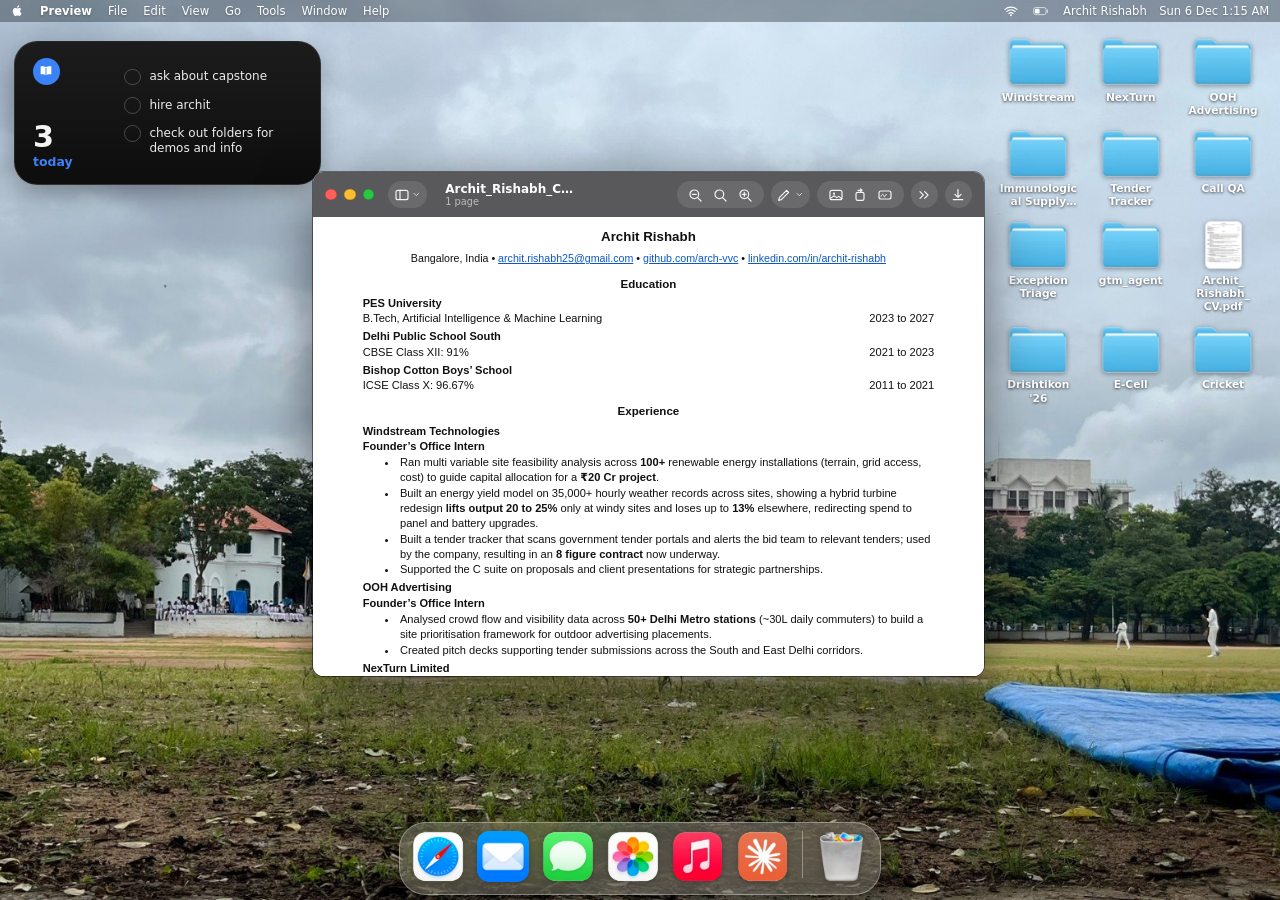
==== commit dd2d2ea7: "E-Cell folder: case board page with the 20 crises, tiers and three cases as written Co-Authored-By: " ====
--- a/index.html
+++ b/index.html
@@ -9,7 +9,7 @@
   <meta property="og:title" content="Archit Rishabh">
   <meta property="og:description" content="Archit Rishabh builds applied AI for messy business operations: a tender tracker behind an 8 figure contract, invoice triage, voice agent QA, outreach and supply chain systems.">
   <link rel="icon" href="data:image/svg+xml,%3Csvg xmlns='http://www.w3.org/2000/svg' viewBox='0 0 32 32'%3E%3Crect width='32' height='32' rx='6' fill='%230a5aa8'/%3E%3Ctext x='16' y='24' font-size='22' font-family='sans-serif' font-weight='700' text-anchor='middle' fill='white'%3EA%3C/text%3E%3C/svg%3E">
-  <link rel="stylesheet" href="desktop.css?v=20261120e">
+  <link rel="stylesheet" href="desktop.css?v=20261120g">
   <noscript><meta http-equiv="refresh" content="0; url=plain.html"></noscript>
 </head>
 <body>
@@ -286,9 +286,9 @@
     </nav>
   </div>
 
-  <script src="site.config.js?v=20261120e"></script>
-  <script src="apps.js?v=20261120e"></script>
-  <script src="desktop.js?v=20261120e"></script>
-  <script src="phone.js?v=20261120e"></script>
+  <script src="site.config.js?v=20261120g"></script>
+  <script src="apps.js?v=20261120g"></script>
+  <script src="desktop.js?v=20261120g"></script>
+  <script src="phone.js?v=20261120g"></script>
 </body>
 </html>
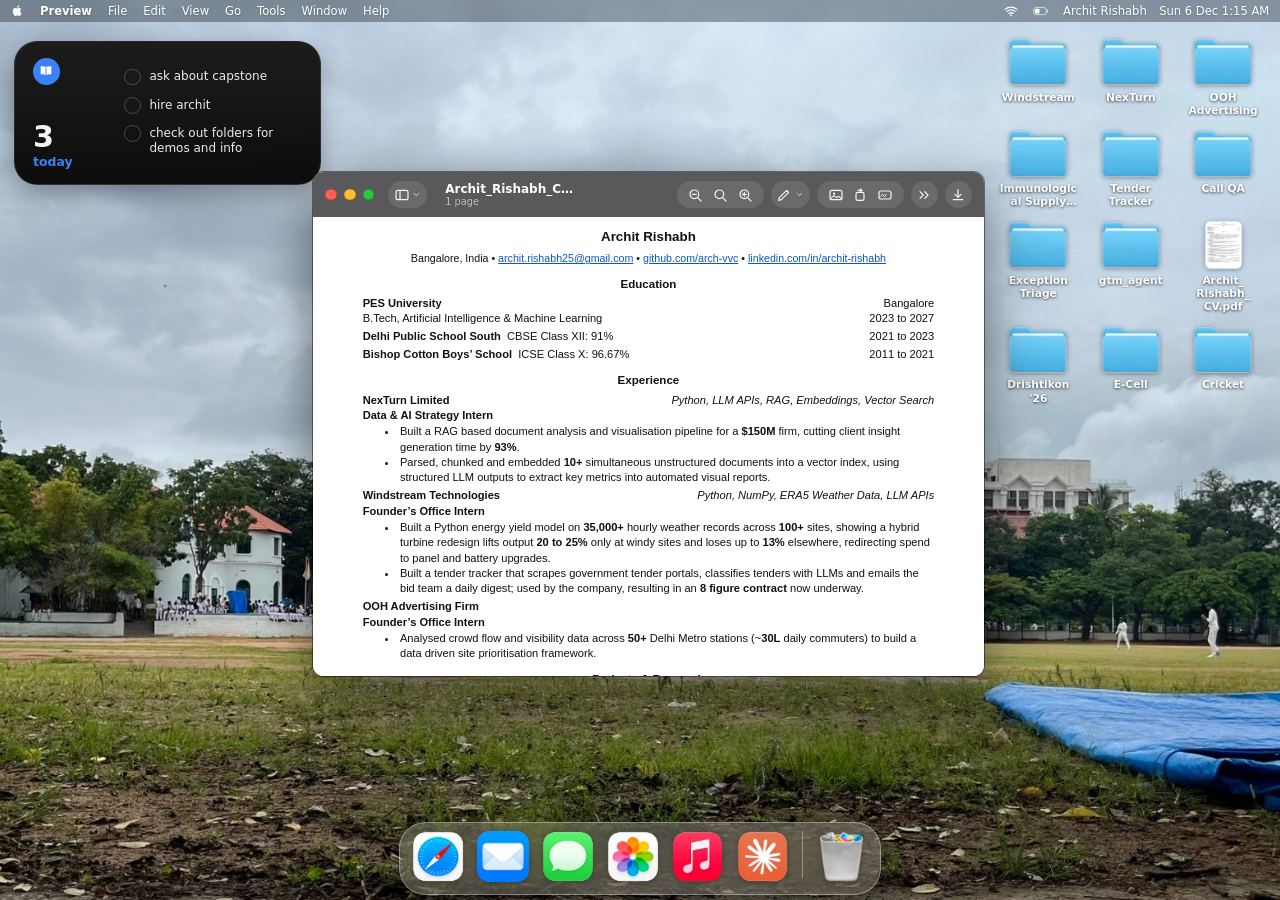
==== commit 2a59f11b: "Use the supplied CV: replace the PDF (phone number removed) and mirror its text in the CV window Co-" ====
--- a/index.html
+++ b/index.html
@@ -9,7 +9,7 @@
   <meta property="og:title" content="Archit Rishabh">
   <meta property="og:description" content="Archit Rishabh builds applied AI for messy business operations: a tender tracker behind an 8 figure contract, invoice triage, voice agent QA, outreach and supply chain systems.">
   <link rel="icon" href="data:image/svg+xml,%3Csvg xmlns='http://www.w3.org/2000/svg' viewBox='0 0 32 32'%3E%3Crect width='32' height='32' rx='6' fill='%230a5aa8'/%3E%3Ctext x='16' y='24' font-size='22' font-family='sans-serif' font-weight='700' text-anchor='middle' fill='white'%3EA%3C/text%3E%3C/svg%3E">
-  <link rel="stylesheet" href="desktop.css?v=20261120g">
+  <link rel="stylesheet" href="desktop.css?v=20261121b">
   <noscript><meta http-equiv="refresh" content="0; url=plain.html"></noscript>
 </head>
 <body>
@@ -200,74 +200,75 @@
             <p class="cv-contact">Bangalore, India &bull; <a href="mailto:archit.rishabh25@gmail.com">archit.rishabh25@gmail.com</a> &bull; <a href="https://github.com/arch-vvc" rel="noopener">github.com/arch-vvc</a> &bull; <a href="https://www.linkedin.com/in/archit-rishabh" rel="noopener">linkedin.com/in/archit-rishabh</a></p>
 
             <h4>Education</h4>
-            <div class="entry"><div class="row"><strong>PES University</strong><span></span></div><div class="row"><span>B.Tech, Artificial Intelligence &amp; Machine Learning</span><span>2023 to 2027</span></div></div>
-            <div class="entry"><div class="row"><strong>Delhi Public School South</strong><span></span></div><div class="row"><span>CBSE Class XII: 91%</span><span>2021 to 2023</span></div></div>
-            <div class="entry"><div class="row"><strong>Bishop Cotton Boys&rsquo; School</strong><span></span></div><div class="row"><span>ICSE Class X: 96.67%</span><span>2011 to 2021</span></div></div>
+            <div class="entry"><div class="row"><strong>PES University</strong><span>Bangalore</span></div><div class="row"><span>B.Tech, Artificial Intelligence &amp; Machine Learning</span><span>2023 to 2027</span></div></div>
+            <div class="entry"><div class="row"><span><strong>Delhi Public School South</strong> &nbsp;CBSE Class XII: 91%</span><span>2021 to 2023</span></div></div>
+            <div class="entry"><div class="row"><span><strong>Bishop Cotton Boys&rsquo; School</strong> &nbsp;ICSE Class X: 96.67%</span><span>2011 to 2021</span></div></div>
 
             <h4>Experience</h4>
             <div class="entry">
-              <strong>Windstream Technologies</strong><br><strong>Founder&rsquo;s Office Intern</strong>
-              <ul>
-                <li>Ran multi variable site feasibility analysis across <b>100+</b> renewable energy installations (terrain, grid access, cost) to guide capital allocation for a <b>₹20 Cr project</b>.</li>
-                <li>Built an energy yield model on 35,000+ hourly weather records across sites, showing a hybrid turbine redesign <b>lifts output 20 to 25%</b> only at windy sites and loses up to <b>13%</b> elsewhere, redirecting spend to panel and battery upgrades.</li>
-                <li>Built a tender tracker that scans government tender portals and alerts the bid team to relevant tenders; used by the company, resulting in an <b>8 figure contract</b> now underway.</li>
-                <li>Supported the C suite on proposals and client presentations for strategic partnerships.</li>
-              </ul>
-            </div>
-            <div class="entry">
-              <strong>OOH Advertising</strong><br><strong>Founder&rsquo;s Office Intern</strong>
-              <ul>
-                <li>Analysed crowd flow and visibility data across <b>50+ Delhi Metro stations</b> (~30L daily commuters) to build a site prioritisation framework for outdoor advertising placements.</li>
-                <li>Created pitch decks supporting tender submissions across the South and East Delhi corridors.</li>
-              </ul>
-            </div>
-            <div class="entry">
-              <strong>NexTurn Limited</strong><br><strong>Data &amp; AI Strategy Intern</strong>
-              <ul>
-                <li>Built an AI driven document analysis and visualisation system for a <b>$150M</b> firm, cutting client insight generation time by <b>93% across 10+ simultaneous documents</b>.</li>
-                <li>Analysed unstructured business documents to surface strategic insights for leadership decisions.</li>
+              <div class="row"><strong>NexTurn Limited</strong><span class="tech">Python, LLM APIs, RAG, Embeddings, Vector Search</span></div>
+              <strong>Data &amp; AI Strategy Intern</strong>
+              <ul>
+                <li>Built a RAG based document analysis and visualisation pipeline for a <b>$150M</b> firm, cutting client insight generation time by <b>93%</b>.</li>
+                <li>Parsed, chunked and embedded <b>10+</b> simultaneous unstructured documents into a vector index, using structured LLM outputs to extract key metrics into automated visual reports.</li>
+              </ul>
+            </div>
+            <div class="entry">
+              <div class="row"><strong>Windstream Technologies</strong><span class="tech">Python, NumPy, ERA5 Weather Data, LLM APIs</span></div>
+              <strong>Founder&rsquo;s Office Intern</strong>
+              <ul>
+                <li>Built a Python energy yield model on <b>35,000+</b> hourly weather records across <b>100+</b> sites, showing a hybrid turbine redesign lifts output <b>20 to 25%</b> only at windy sites and loses up to <b>13%</b> elsewhere, redirecting spend to panel and battery upgrades.</li>
+                <li>Built a tender tracker that scrapes government tender portals, classifies tenders with LLMs and emails the bid team a daily digest; used by the company, resulting in an <b>8 figure contract</b> now underway.</li>
+              </ul>
+            </div>
+            <div class="entry">
+              <strong>OOH Advertising Firm</strong><br><strong>Founder&rsquo;s Office Intern</strong>
+              <ul>
+                <li>Analysed crowd flow and visibility data across <b>50+</b> Delhi Metro stations (~<b>30L</b> daily commuters) to build a data driven site prioritisation framework.</li>
               </ul>
             </div>
 
             <h4>Projects &amp; Research</h4>
             <div class="entry">
-              <div class="row"><strong>Immunological Supply Chain Management System</strong><span>PES University</span></div>
-              <ul>
-                <li>Built a <b>28 stage</b> ML and RL pipeline modelling supply chain resilience on immune principles (<b>240K+</b> records).</li>
-                <li>Blind backtest on real USAID shipment data flagged the Haiti 2010 disruption; recommended vendors beat actual procurement on late rate in <b>71% of 76 cases</b>. Paper submitted.</li>
-              </ul>
-            </div>
-            <div class="entry">
-              <strong>Invoice Exception Triage</strong>
-              <ul>
-                <li>Built a tool that matches invoices against purchase orders and payments and explains each mismatch in plain English, so finance teams clear exceptions faster; caught <b>16 of 16</b> planted exceptions on a 40 invoice test set.</li>
-              </ul>
-            </div>
-            <div class="entry">
-              <strong>Call QA for Voice Agents</strong>
-              <ul>
-                <li>Built a test harness where LLM simulated callers (confused, Hinglish, adversarial) talk to a voice agent built from a client SOP, and a judge flags the exact failing turn; on a live 5 caller run the first prompt passed <b>0 of 5</b> and the fixed prompt <b>4 of 5</b>.</li>
-              </ul>
-            </div>
-            <div class="entry">
-              <strong>gtm_agent, a pitch engine for FDE outreach</strong>
-              <ul>
-                <li>Built an engine that takes a startup&rsquo;s URL and returns its cluster, the demo to send, the deployment pain its customers likely have and a pitch note of 150 words or fewer that names only things found on the company&rsquo;s own site; <b>632 tests</b>.</li>
+              <div class="row"><strong>Immunological Supply Chain (Capstone)</strong><span class="tech">Python, PyTorch, GCN, PPO, XGBoost, FAISS</span></div>
+              <ul>
+                <li>Built a <b>28 stage</b> ML and RL pipeline (GCN anomaly detection, PPO rerouting, FAISS disruption memory) over <b>240K+</b> supply chain records.</li>
+                <li>Blind backtest on real USAID shipment data flagged the Haiti 2010, Suez Canal and Red Sea disruptions; recommended vendors beat actual procurement on late rate in <b>71% of 76</b> cases. Journal paper under consideration.</li>
+              </ul>
+            </div>
+            <div class="entry">
+              <div class="row"><strong>Invoice Exception Triage</strong><span class="tech">Python, LLM APIs</span></div>
+              <ul>
+                <li>Built a tool that runs three way matching across purchase order, receipt and invoice, and explains each mismatch in plain English.</li>
+                <li>Caught <b>16 of 16</b> planted exceptions on a synthetic test set; <b>505</b> automated tests, fresh clone check passing.</li>
+              </ul>
+            </div>
+            <div class="entry">
+              <div class="row"><strong>Call QA for Voice Agents</strong><span class="tech">Python, LLM APIs</span></div>
+              <ul>
+                <li>Built a test harness where LLM simulated callers (confused, Hinglish, adversarial) talk to an agent built from a client SOP, and an LLM judge flags the exact failing turn.</li>
+                <li>On a live <b>5 caller</b> run, the naive prompt passed <b>0 of 5</b> and the fixed prompt <b>4 of 5</b>; <b>428</b> automated tests.</li>
+              </ul>
+            </div>
+            <div class="entry">
+              <div class="row"><strong>GTM Lead Intelligence Platform</strong><span class="tech">Python, FastAPI, PostgreSQL, Airflow, Redis, Docker</span></div>
+              <ul>
+                <li>Built an Airflow orchestrated ELT pipeline ingesting <b>3</b> source types into a <b>3 layer</b> PostgreSQL warehouse, enriching leads with LLM extracted firmographics and FAISS similarity search, served through FastAPI on Docker Compose.</li>
               </ul>
             </div>
 
             <h4>Leadership &amp; Activities</h4>
             <div class="entry">
+              <div class="row"><strong>PESU Entrepreneurship Cell</strong><span>Organising Committee</span></div>
+              <ul><li>Architected a <b>20 case</b> business simulation from real corporate problems, run for <b>100+</b> participants.</li></ul>
+            </div>
+            <div class="entry">
               <div class="row"><strong>Drishtikon &rsquo;26, IIMS Pune</strong><span>National Case Competition Finalist</span></div>
-              <ul><li>Reached the national final from <b>750+</b> applicants on corporate restructuring and marketing cases.</li></ul>
-            </div>
-            <div class="entry">
-              <div class="row"><strong>PESU Entrepreneurship Cell</strong><span>Organising Committee</span></div>
-              <ul><li>Architected a <b>20 case</b> business simulation from real corporate problems; ran it end to end for <b>100+</b> participants.</li></ul>
-            </div>
-            <div class="entry">
-              <div class="row"><strong>Sports, PES University &amp; Bishop Cotton Boys&rsquo; School</strong><span>Cricket, Football, Basketball</span></div>
-              <ul><li>Won the Cottonian Shield and KSCA BT Ramaiah Shield (Best Wicketkeeper in both).</li></ul>
+              <ul><li>Reached the national final from a field of <b>750+</b> applicants.</li></ul>
+            </div>
+            <div class="entry">
+              <div class="row"><strong>Sports</strong><span>Cricket, Football, Basketball</span></div>
+              <ul><li>Won the Cottonian Shield and KSCA BT Ramaiah Shield (Best Wicketkeeper in both); represented PES University in football and basketball.</li></ul>
             </div>
           </article>
         </div>
@@ -286,9 +287,9 @@
     </nav>
   </div>
 
-  <script src="site.config.js?v=20261120g"></script>
-  <script src="apps.js?v=20261120g"></script>
-  <script src="desktop.js?v=20261120g"></script>
-  <script src="phone.js?v=20261120g"></script>
+  <script src="site.config.js?v=20261121b"></script>
+  <script src="apps.js?v=20261121b"></script>
+  <script src="desktop.js?v=20261121b"></script>
+  <script src="phone.js?v=20261121b"></script>
 </body>
 </html>
--- a/desktop.css
+++ b/desktop.css
@@ -198,6 +198,7 @@
 .entry .row { display: flex; justify-content: space-between; gap: calc(var(--u) * 16); }
 .entry ul { margin: calc(var(--u) * 1) 0 calc(var(--u) * 3); padding-left: calc(var(--u) * 40); }
 .entry li { margin: 0; padding-left: calc(var(--u) * 2); }
+.entry .tech { font-style: italic; text-align: right; }
 
 /* dock */
 .dock {
@@ -410,8 +411,16 @@
 .sf-frame svg { width: calc(var(--u) * 44); height: calc(var(--u) * 44); }
 .sf-frame.small { width: calc(var(--u) * 64); aspect-ratio: 1; border-style: solid; border-radius: calc(var(--u) * 16); }
 .sf-frame.small .fav { width: calc(var(--u) * 34); height: calc(var(--u) * 34); font-size: calc(var(--u) * 16); border-radius: calc(var(--u) * 8); }
-.sf-shot { width: 100%; height: 100%; display: grid; place-items: center; }
-.sf-shot img { display: block; width: 100%; height: 100%; object-fit: contain; }
+.sf-start { text-align: center; padding: calc(var(--u) * 20); }
+.sf-start h2 { margin: 0 0 calc(var(--u) * 18); font-size: calc(var(--u) * 15); font-weight: 600; color: #a4a4ac; }
+.sf-favs { display: flex; justify-content: center; gap: calc(var(--u) * 28); }
+.sf-fav { display: grid; justify-items: center; gap: calc(var(--u) * 8); width: calc(var(--u) * 96); color: #e6e6ea; text-decoration: none; font-size: calc(var(--u) * 12.5); }
+.sf-fav .fav { width: calc(var(--u) * 58); height: calc(var(--u) * 58); font-size: calc(var(--u) * 26); border-radius: calc(var(--u) * 14); }
+.sf-fav:hover .fav { filter: brightness(1.15); }
+.sf-fav:focus-visible { outline: calc(var(--u) * 2) solid #4da3ff; outline-offset: calc(var(--u) * 4); border-radius: calc(var(--u) * 8); }
+.mu-link { display: block; color: inherit; text-decoration: none; }
+.mu-link:focus-visible { outline: calc(var(--u) * 2) solid #fa2d48; outline-offset: calc(var(--u) * 3); border-radius: calc(var(--u) * 8); }
+.mu-last.mu-link { display: flex; }
 
 /* Mail */
 .window.app-mail { flex-direction: column; background: #252528; }
@@ -604,6 +613,9 @@
 .p-frame.small { width: 64px; aspect-ratio: 1; border-style: solid; border-radius: 16px; }
 .p-frame .fav { width: 34px; height: 34px; border-radius: 8px; display: grid; place-items: center; font-size: 16px; font-weight: 700; color: #fff; }
 .p-shot img { display: block; width: 100%; height: auto; border-radius: 12px; }
+.p-yes { margin: 4px 0 14px; text-align: center; font-size: 28px; font-weight: 900; line-height: 1.1; letter-spacing: 0.01em; color: #fcd26c; text-shadow: 0 0 14px rgba(252, 210, 108, 0.35); }
+a.p-card, a.p-last { display: block; color: inherit; text-decoration: none; }
+a.p-last { display: flex; }
 
 .p-h3 { margin: 20px 0 10px; font-size: 20px; font-weight: 700; }
 .p-cards { display: flex; gap: 12px; overflow-x: auto; margin: 0 -18px; padding: 0 18px 6px; scroll-snap-type: x mandatory; scrollbar-width: none; }
